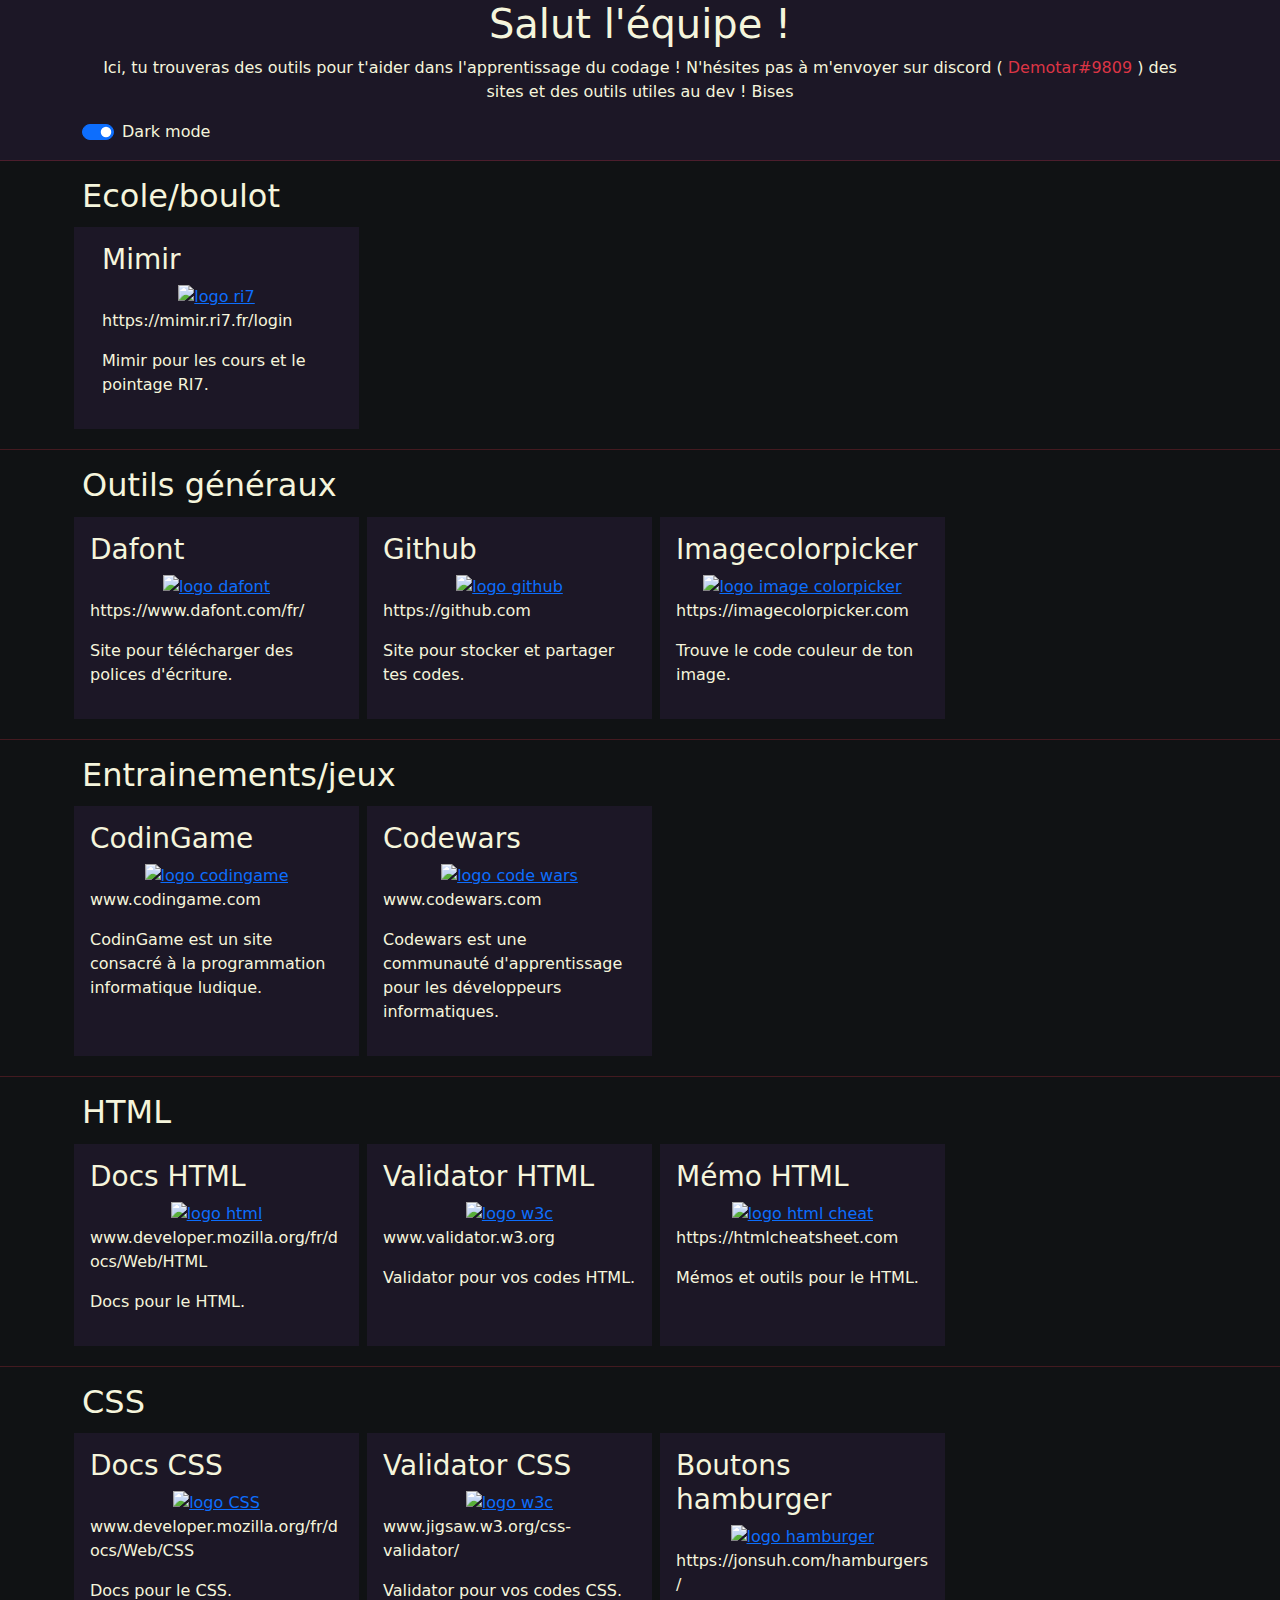
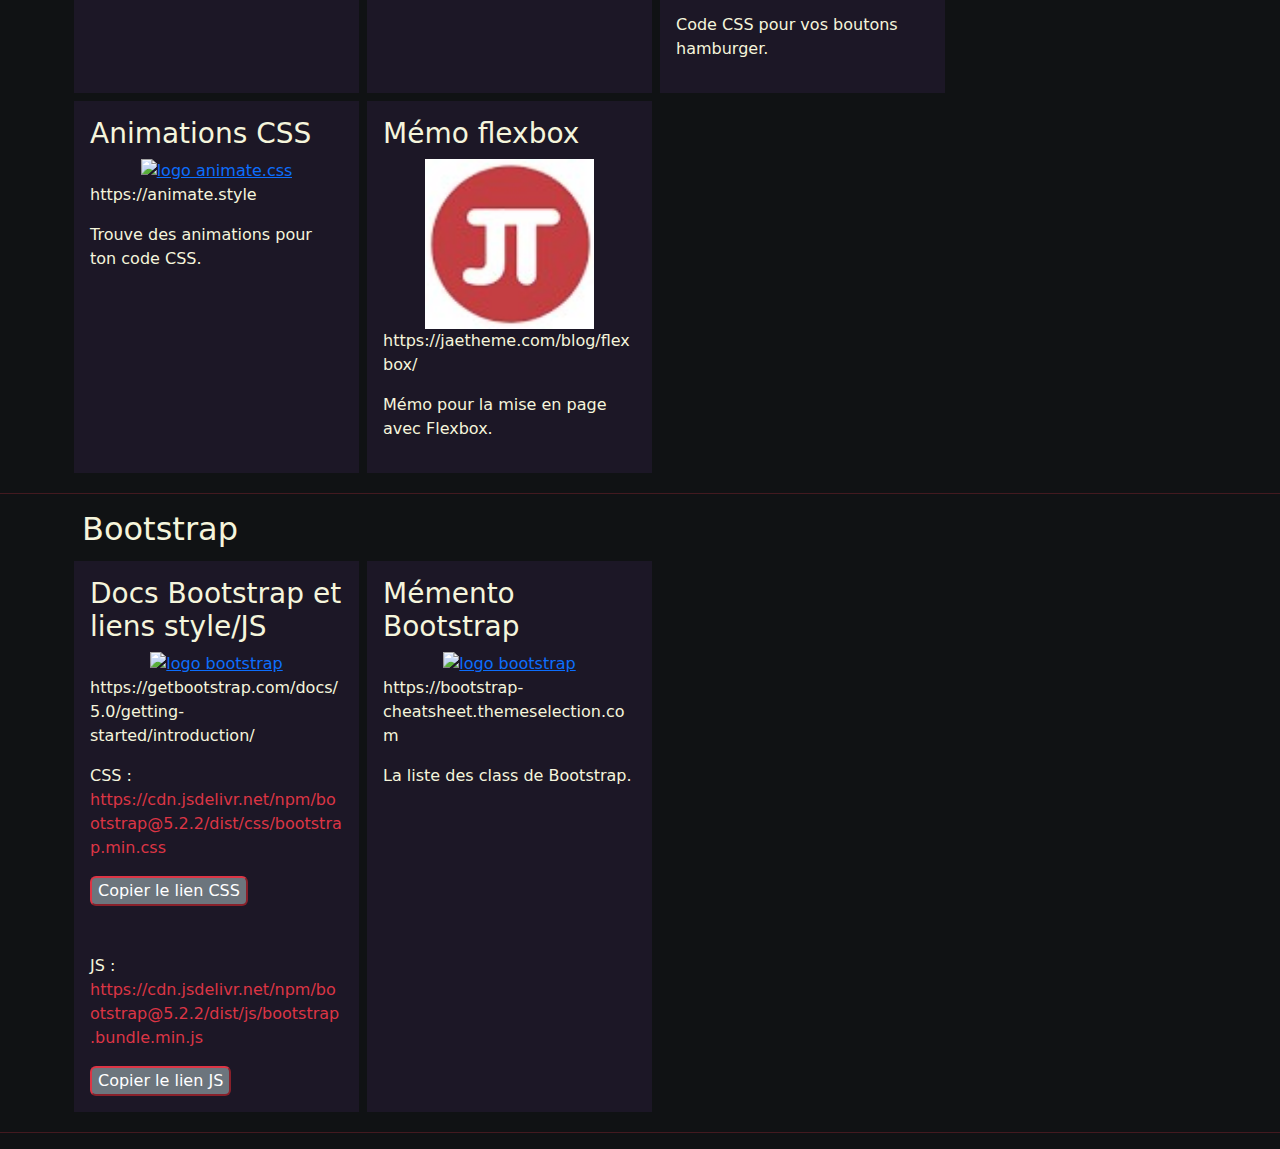
==== index.html @ 4d4473d6 "Update index.html" ====
<!DOCTYPE html>
<html lang="fr">

<head>
    <meta charset="UTF-8">
    <meta http-equiv="X-UA-Compatible" content="IE=edge">
    <meta name="viewport" content="width=device-width, initial-scale=1.0">
    <title>Outils de dev</title>
    <link rel="stylesheet" href="css/style.css">
    <link rel="stylesheet" href="https://cdn.jsdelivr.net/npm/bootstrap@5.2.2/dist/css/bootstrap.min.css
    ">
</head>



<body class="color-1 bg-color-2">

    <header class="bg-color-1 light">
        <div class="container">
            <div class="row text-center">
                <h1>Salut l'équipe !</h1>
            </div>
            <div class="row text-center">
                <p>Ici, tu trouveras des outils pour t'aider dans l'apprentissage du codage ! N'hésites pas à m'envoyer sur
                    discord (<span class="text-danger"> Demotar#9809 </span>) des sites et des outils utiles au dev ! Bises</p>
            </div>
            <div class="form-check form-switch"> 
                <input class="form-check-input" type="checkbox" role="switch" id="flexSwitchCheckDefault" onclick="myFunction()" checked>
                <label class="form-check-label" for="flexSwitchCheckDefault">Dark mode</label>
            </div>
       </div>
        <hr class="border-danger">
    </header>
    <main>


        <section class="container">
            <h2>Ecole/boulot</h2>
            <div class="d-flex row">
                <article class="particle row border-danger col-lg-3 col-md-4 col-sm-6 bg-color-1 m-1 p-3 light">
                    <h3>Mimir</h3>
                    <div class="text-center"><a href="https://mimir.ri7.fr/login" target="_blank"><img
                                class="border-dark col-8" src="image/ri7.png" alt="logo ri7"></a></div>
                    <p class="text-break">https://mimir.ri7.fr/login</p>
                    <p class="text-break">Mimir pour les cours et le pointage RI7.</p>
                </article>
            </div>
        </section>
        <hr class="border-danger">


        <section class="container">
            <h2>Outils généraux</h2>
            <div class="d-flex row ">
                <article class="particle border-danger col-lg-3 col-md-4 col-sm-6 bg-color-1 m-1 p-3 light">
                    <h3>Dafont</h3>
                    <div class="text-center"><a href="https://www.dafont.com/fr/" target="_blank"><img
                                class="border-dark col-8" src="image/dafont.jpg" alt="logo dafont"></a></div>
                    <p class="text-break">https://www.dafont.com/fr/</p>
                    <p class="text-break">Site pour télécharger des polices d'écriture.</p>
                </article>
                <article class="particle border-danger col-lg-3 col-md-4 col-sm-6 bg-color-1 m-1 p-3 light">
                    <h3>Github</h3>
                    <div class="text-center"><a href="https://github.com" target="_blank"><img
                                class="border-dark col-8" src="image/github.png" alt="logo github"></a></div>
                    <p class="text-break">https://github.com</p>
                    <p class="text-break">Site pour stocker et partager tes codes.</p>
                </article>
                <article class="particle border-danger col-lg-3 col-md-4 col-sm-6 bg-color-1 m-1 p-3 light">
                    <h3>Imagecolorpicker</h3>
                    <div class="text-center"><a href="https://imagecolorpicker.com" target="_blank"><img
                                class="border-dark col-8" src="image/color.png" alt="logo image colorpicker"></a></div>
                    <p class="text-break">https://imagecolorpicker.com</p>
                    <p class="text-break">Trouve le code couleur de ton image.</p>
                </article>
            </div>
        </section>
        <hr class="border-danger">


        <section class="container">
            <h2>Entrainements/jeux</h2>
            <div class="d-flex row">
                <article class="particle border-danger col-lg-3 col-md-4 col-sm-6 bg-color-1 m-1 p-3 light">
                    <h3>CodinGame</h3>
                    <div class="text-center"><a href="https://www.codingame.com" target="_blank"><img
                                class="border-dark col-8" src="image/Codingame_Blob_500_500.png" alt="logo codingame"></a></div>
                    <p class="text-break">www.codingame.com</p>
                    <p class="text-break">CodinGame est un site consacré à la programmation informatique ludique.</p>
                </article>
                <article class="particle border-danger col-lg-3 col-md-4 col-sm-6 bg-color-1 m-1 p-3 light">
                    <h3>Codewars</h3>
                    <div class="text-center"><a href="https://www.codewars.com" target="_blank"><img class="border-dark col-8"
                                src="image/codewars.png" alt="logo code wars"></a></div>
                    <p class="text-break">www.codewars.com</p>
                    <p class="text-break">Codewars est une communauté d'apprentissage pour les développeurs
                        informatiques.</p>
                </article>
            </div>
        </section>
        <hr class="border-danger">


        <section class="container">
            <h2>HTML</h2>
            <div class="d-flex row">
                <article class="particle border-danger col-lg-3 col-md-4 col-sm-6 bg-color-1 m-1 p-3 light">
                    <h3>Docs HTML</h3>
                    <div class="text-center"><a href="https://developer.mozilla.org/fr/docs/Web/HTML"
                            target="_blank"><img class="border-dark col-8" src="image/html.png"
                                alt="logo html"></a></div>
                    <p class="text-break">www.developer.mozilla.org/fr/docs/Web/HTML</p>
                    <p class="text-break">Docs pour le HTML.</p>
                </article>
                <article class="particle border-danger col-lg-3 col-md-4 col-sm-6 bg-color-1 m-1 p-3 light">
                    <h3>Validator HTML</h3>
                    <div class="text-center"><a href="https://validator.w3.org" target="_blank"><img class="border-dark col-8"
                                src="image/w3c.png" alt="logo w3c"></a></div>
                    <p class="text-break">www.validator.w3.org</p>
                    <p class="text-break">Validator pour vos codes HTML.</p>
                </article>
                <article class="particle border-danger col-lg-3 col-md-4 col-sm-6 bg-color-1 m-1 p-3 light">
                    <h3>Mémo HTML</h3>
                    <div class="text-center"><a href="https://htmlcheatsheet.com" target="_blank"><img
                                class="border-dark col-8" src="image/cheathtml.png" alt="logo html cheat"></a></div>
                    <p class="text-break">https://htmlcheatsheet.com</p>
                    <p class="text-break">Mémos et outils pour le HTML.</p>
                </article>
            </div>
        </section>
        <hr class="border-danger">



        <section class="container">
            <h2>CSS</h2>
            <div class="d-flex row">
                <article class="particle border-danger col-lg-3 col-md-4 col-sm-6 bg-color-1 m-1 p-3 light">
                    <h3>Docs CSS</h3>
                    <div class="text-center"><a href="https://developer.mozilla.org/fr/docs/Web/CSS"
                            target="_blank"><img class="border-dark col-8" src="image/css.png"
                                alt="logo CSS"></a></div>
                    <p class="text-break">www.developer.mozilla.org/fr/docs/Web/CSS</p>
                    <p class="text-break">Docs pour le CSS.</p>
                </article>
                <article class="particle border-danger col-lg-3 col-md-4 col-sm-6 bg-color-1 m-1 p-3 light">
                    <h3>Validator CSS</h3>
                    <div class="text-center"><a href="https://jigsaw.w3.org/css-validator/" target="_blank"><img
                                class="border-dark col-8" src="image/w3c.png" alt="logo w3c"></a></div>
                    <p class="text-break">www.jigsaw.w3.org/css-validator/</p>
                    <p class="text-break">Validator pour vos codes CSS.</p>
                </article>
                <article class="particle border-danger col-lg-3 col-md-4 col-sm-6 bg-color-1 m-1 p-3 light">
                    <h3>Boutons hamburger</h3>
                    <div class="text-center"><a href="https://jonsuh.com/hamburgers/" target="_blank"><img
                                class="border-dark col-8" src="image/hamburger.png" alt="logo hamburger"></a></div>
                    <p class="text-break">https://jonsuh.com/hamburgers/</p>
                    <p class="text-break">Code CSS pour vos boutons hamburger.</p>
                </article>
                <article class="particle border-danger col-lg-3 col-md-4 col-sm-6 bg-color-1 m-1 p-3 light">
                    <h3>Animations CSS</h3>
                    <div class="text-center"><a href="https://animate.style" target="_blank"><img
                                class="border-dark col-8" src="image/animate.jpg" alt="logo animate.css"></a></div>
                    <p class="text-break">https://animate.style</p>
                    <p class="text-break">Trouve des animations pour ton code CSS.</p>
                </article>
                <article class="particle border-danger col-lg-3 col-md-4 col-sm-6 bg-color-1 m-1 p-3 light">
                    <h3>Mémo flexbox</h3>
                    <div class="text-center"><a href="https://jaetheme.com/blog/flexbox/" target="_blank"><img
                                class="border-dark col-8" src="image/jaetheme.jpg" alt="logo jaé-thème.css"></a></div>
                    <p class="text-break">https://jaetheme.com/blog/flexbox/</p>
                    <p class="text-break">Mémo pour la mise en page avec Flexbox.</p>
                </article>
            </div>
        </section>
        <hr class="border-danger">


        <section class="container">
            <h2>Bootstrap</h2>
            <div class="d-flex row">
                <article class="particle border-danger col-lg-3 col-md-4 col-sm-6 bg-color-1 m-1 p-3 light">
                    <h3>Docs Bootstrap et liens style/JS</h3>
                    <div class="text-center"><a href="https://getbootstrap.com/docs/5.0/getting-started/introduction/"
                            target="_blank"><img class="border-dark col-8" src="image/bootstrap.png"
                                alt="logo bootstrap"></a></div>
                    <p class="text-break">https://getbootstrap.com/docs/5.0/getting-started/introduction/</p>

                    <div>
                        <p class="text-break">CSS :
                            <span class="text-danger">https://cdn.jsdelivr.net/npm/bootstrap@5.2.2/dist/css/bootstrap.min.css</span>
                        </p>
                        <button class="border-danger rounded bg-secondary text-white" onclick="copyCSS()">Copier le lien CSS</button>
                        <p class="text-break mt-5">JS :
                            <span class="text-danger">https://cdn.jsdelivr.net/npm/bootstrap@5.2.2/dist/js/bootstrap.bundle.min.js</span>
                        </p>
                        <button class="border-danger rounded bg-secondary text-white" onclick="copyJS()">Copier le lien JS</button>
                    </div>
                </article>
                <article class="particle border-danger col-lg-3 col-md-4 col-sm-6 bg-color-1 m-1 p-3 light">
                    <h3>Mémento Bootstrap</h3>
                    <div class="text-center"><a href="https://bootstrap-cheatsheet.themeselection.com" target="_blank"><img
                                class="border-dark col-8" src="image/bootstrap.png" alt="logo bootstrap"></a></div>
                    <p class="text-break">https://bootstrap-cheatsheet.themeselection.com</p>
                    <p class="text-break">La liste des class de Bootstrap.</p>
                </article>
            </div>
        </section>
        <hr class="border-danger">


        <!-- <section class="container">
            <h2>Javascript</h2>
        </section>
        <hr class="border-danger">


        <section class="container">
            <h2>PHP</h2>
        </section>
        <hr class="border-danger"> -->




    </main>
    <script>
        function copyCSS() {
            navigator.clipboard.writeText
                ("https://cdn.jsdelivr.net/npm/bootstrap@5.2.2/dist/css/bootstrap.min.css");
            alert("https://cdn.jsdelivr.net/npm/bootstrap@5.2.2/dist/css/bootstrap.min.css copié !");
        }

        function copyJS() {
            navigator.clipboard.writeText
                ("https://cdn.jsdelivr.net/npm/bootstrap@5.2.2/dist/js/bootstrap.bundle.min.js");
                alert("https://cdn.jsdelivr.net/npm/bootstrap@5.2.2/dist/js/bootstrap.bundle.min.js copié !");

        }
        
        function myFunction() {
            var element = document.body;
            element.classList.toggle("light-1");
            element.classList.toggle("light-color-1");
            for (let i = 0; i < 17;) {
                var element = document.getElementsByClassName('light')[i];
                element.classList.toggle("light-2");
                i++;
            }
        }
    </script>

    <script src="https://cdn.jsdelivr.net/npm/bootstrap@5.2.2/dist/js/bootstrap.bundle.min.js"></script>

</body>

</html>
---- css/style.css ----
.bg-color-1{
    background-color: #1c1726 !important;
}

.bg-color-2{
    background-color: #101214 !important;
}

.color-1{
    color: beige;
}

.particle:hover, button:hover{
    box-shadow: 0px 0px 3px 1px red;
}
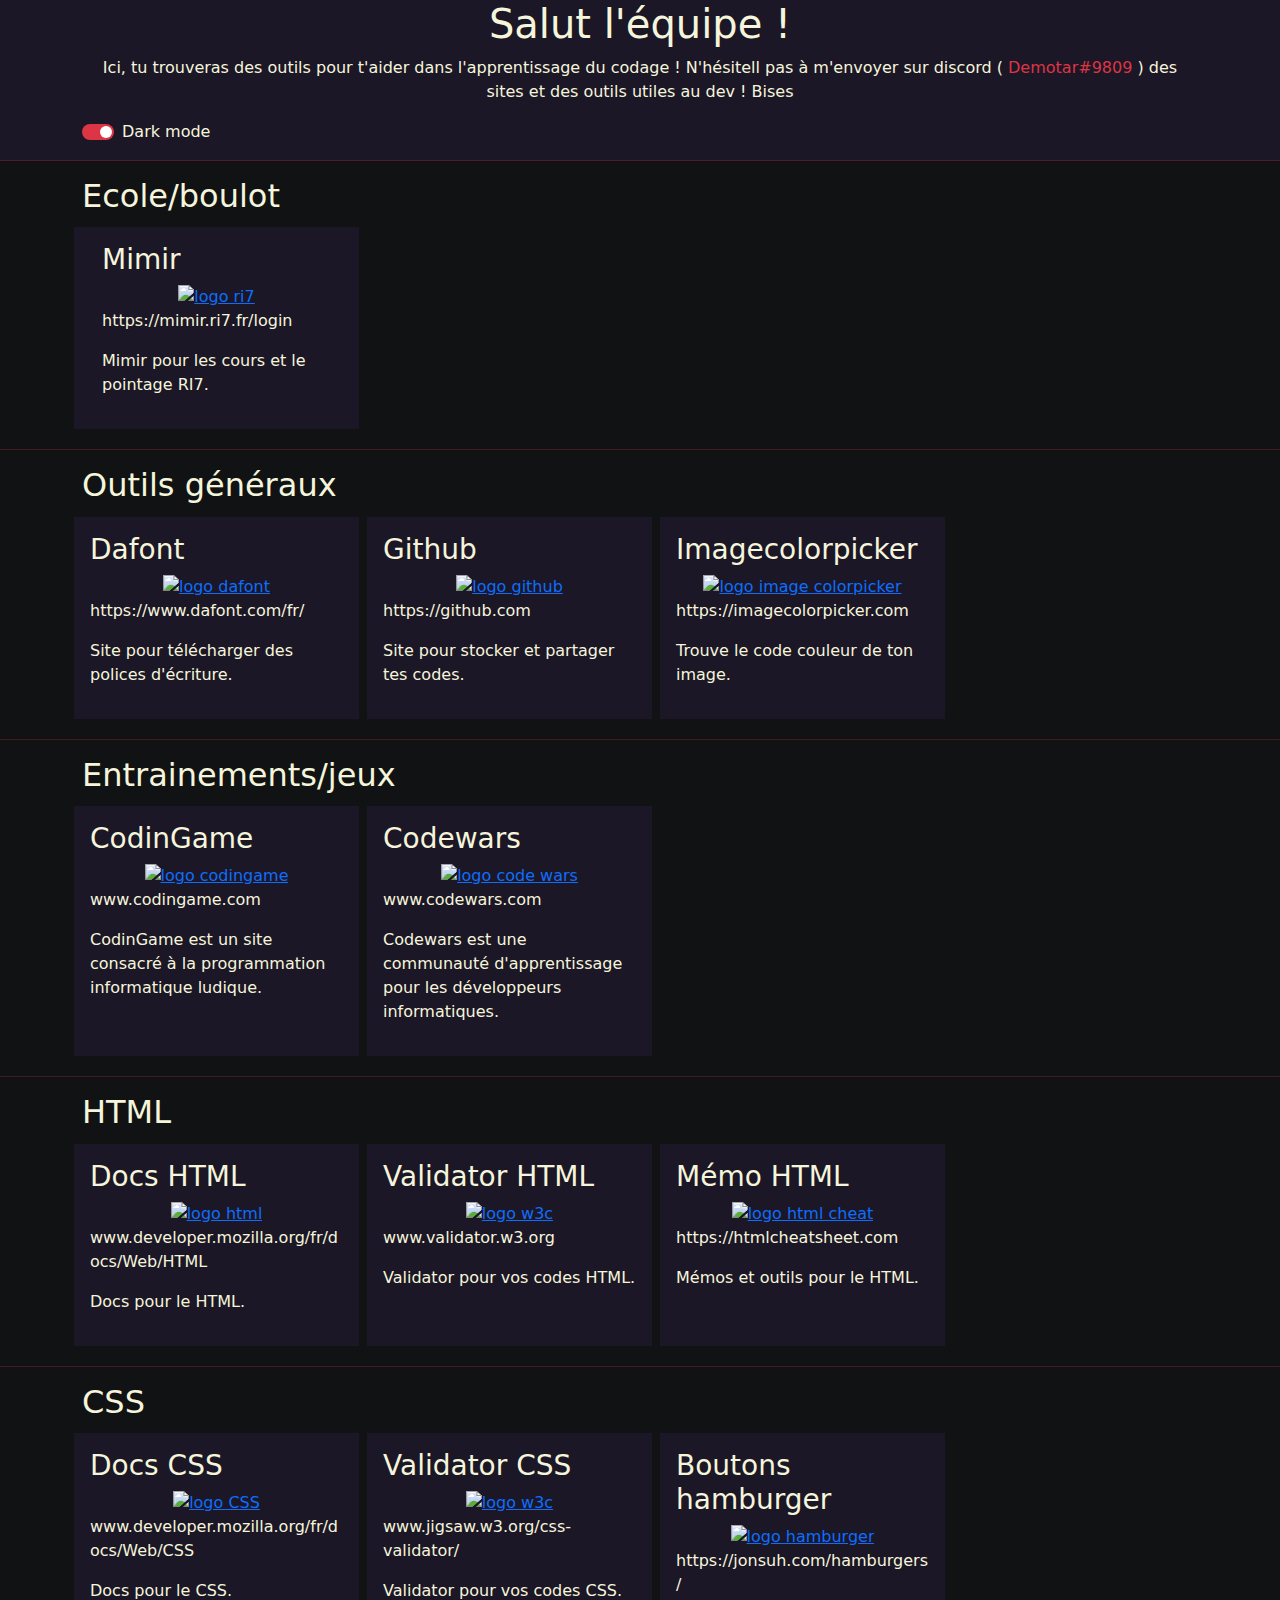
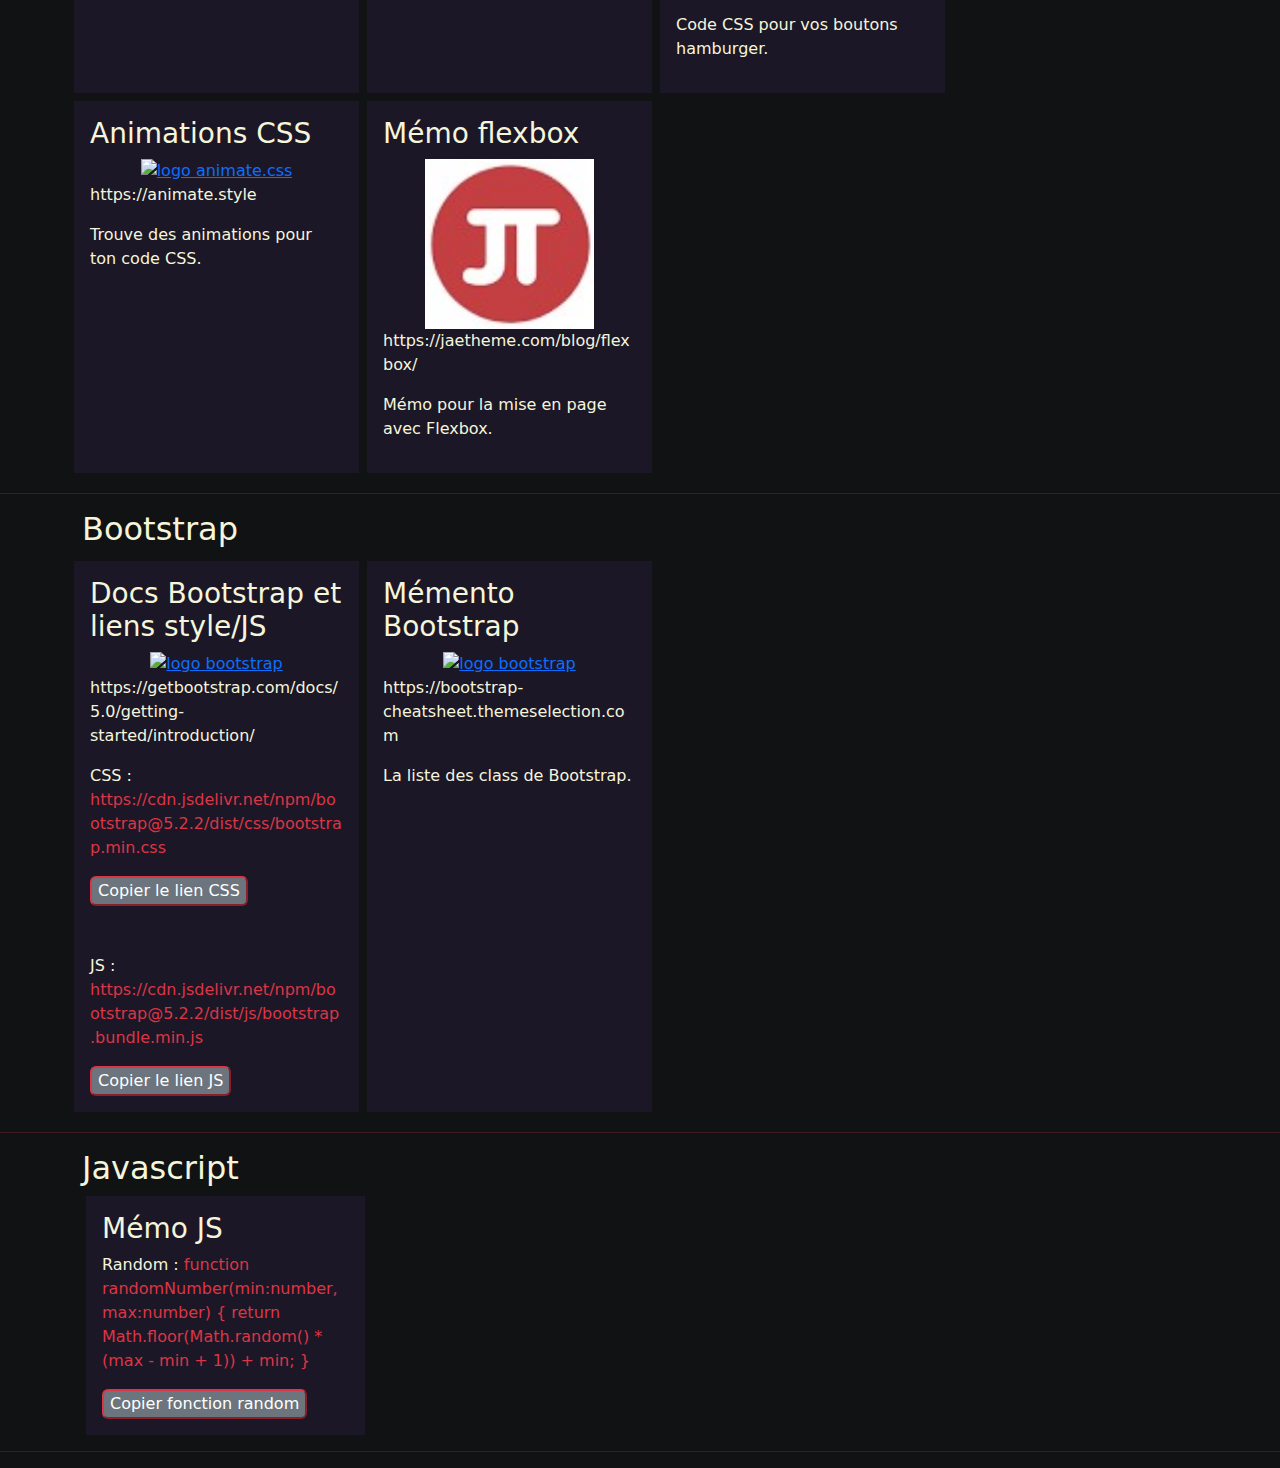
==== commit d54a0980: "Update index.html" ====
--- a/index.html
+++ b/index.html
@@ -21,7 +21,7 @@
                 <h1>Salut l'équipe !</h1>
             </div>
             <div class="row text-center">
-                <p>Ici, tu trouveras des outils pour t'aider dans l'apprentissage du codage ! N'hésites pas à m'envoyer sur
+                <p>Ici, tu trouveras des outils pour t'aider dans l'apprentissage du codage ! N'hésitell pas à m'envoyer sur
                     discord (<span class="text-danger"> Demotar#9809 </span>) des sites et des outils utiles au dev ! Bises</p>
             </div>
             <div class="form-check form-switch"> 
@@ -209,13 +209,23 @@
         <hr class="border-danger">
 
 
+        <section class="container">
+            <h2>Javascript</h2>
+            <article class="particle border-danger col-lg-3 col-md-4 col-sm-6 bg-color-1 m-1 p-3 light">
+                    <h3>Mémo JS</h3>
+                        <p class="text-break">Random :
+                            <span class="text-danger">function randomNumber(min:number, max:number) {
+    return Math.floor(Math.random() * (max - min + 1)) + min;
+}</span>
+                        </p>
+                        <button class="border-danger rounded bg-secondary text-white" onclick="random()">Copier fonction random</button>
+                    </div>
+                </article>
+        </section>
+        <hr class="border-danger">
+
+
         <!-- <section class="container">
-            <h2>Javascript</h2>
-        </section>
-        <hr class="border-danger">
-
-
-        <section class="container">
             <h2>PHP</h2>
         </section>
         <hr class="border-danger"> -->
@@ -237,12 +247,20 @@
                 alert("https://cdn.jsdelivr.net/npm/bootstrap@5.2.2/dist/js/bootstrap.bundle.min.js copié !");
 
         }
+                function random() {
+            navigator.clipboard.writeText
+                ("function randomNumber(min:number, max:number) {
+    return Math.floor(Math.random() * (max - min + 1)) + min;
+}");
+                alert("Fonction copiée !");
+
+        }
         
         function myFunction() {
             var element = document.body;
             element.classList.toggle("light-1");
             element.classList.toggle("light-color-1");
-            for (let i = 0; i < 17;) {
+            for (let i = 0; i < 18;) {
                 var element = document.getElementsByClassName('light')[i];
                 element.classList.toggle("light-2");
                 i++;
--- a/css/style.css
+++ b/css/style.css
@@ -12,6 +12,22 @@
     color: beige;
 }
 
+.light-1{
+    background-color: #eef3f7 !important;
+}
+
+.light-2{
+    background-color: #ddd9e8 !important;
+}
+
+.light-color-1{
+    color: rgb(0, 0, 0);
+}
+.form-switch .form-check-input:checked {
+    background-color: #dc3545;
+    border: #dc3545;
+}
+
 .particle:hover, button:hover{
-    box-shadow: 0px 0px 3px 1px red;
+    box-shadow: 0px 0px 3px 1px #dc3545;
 }
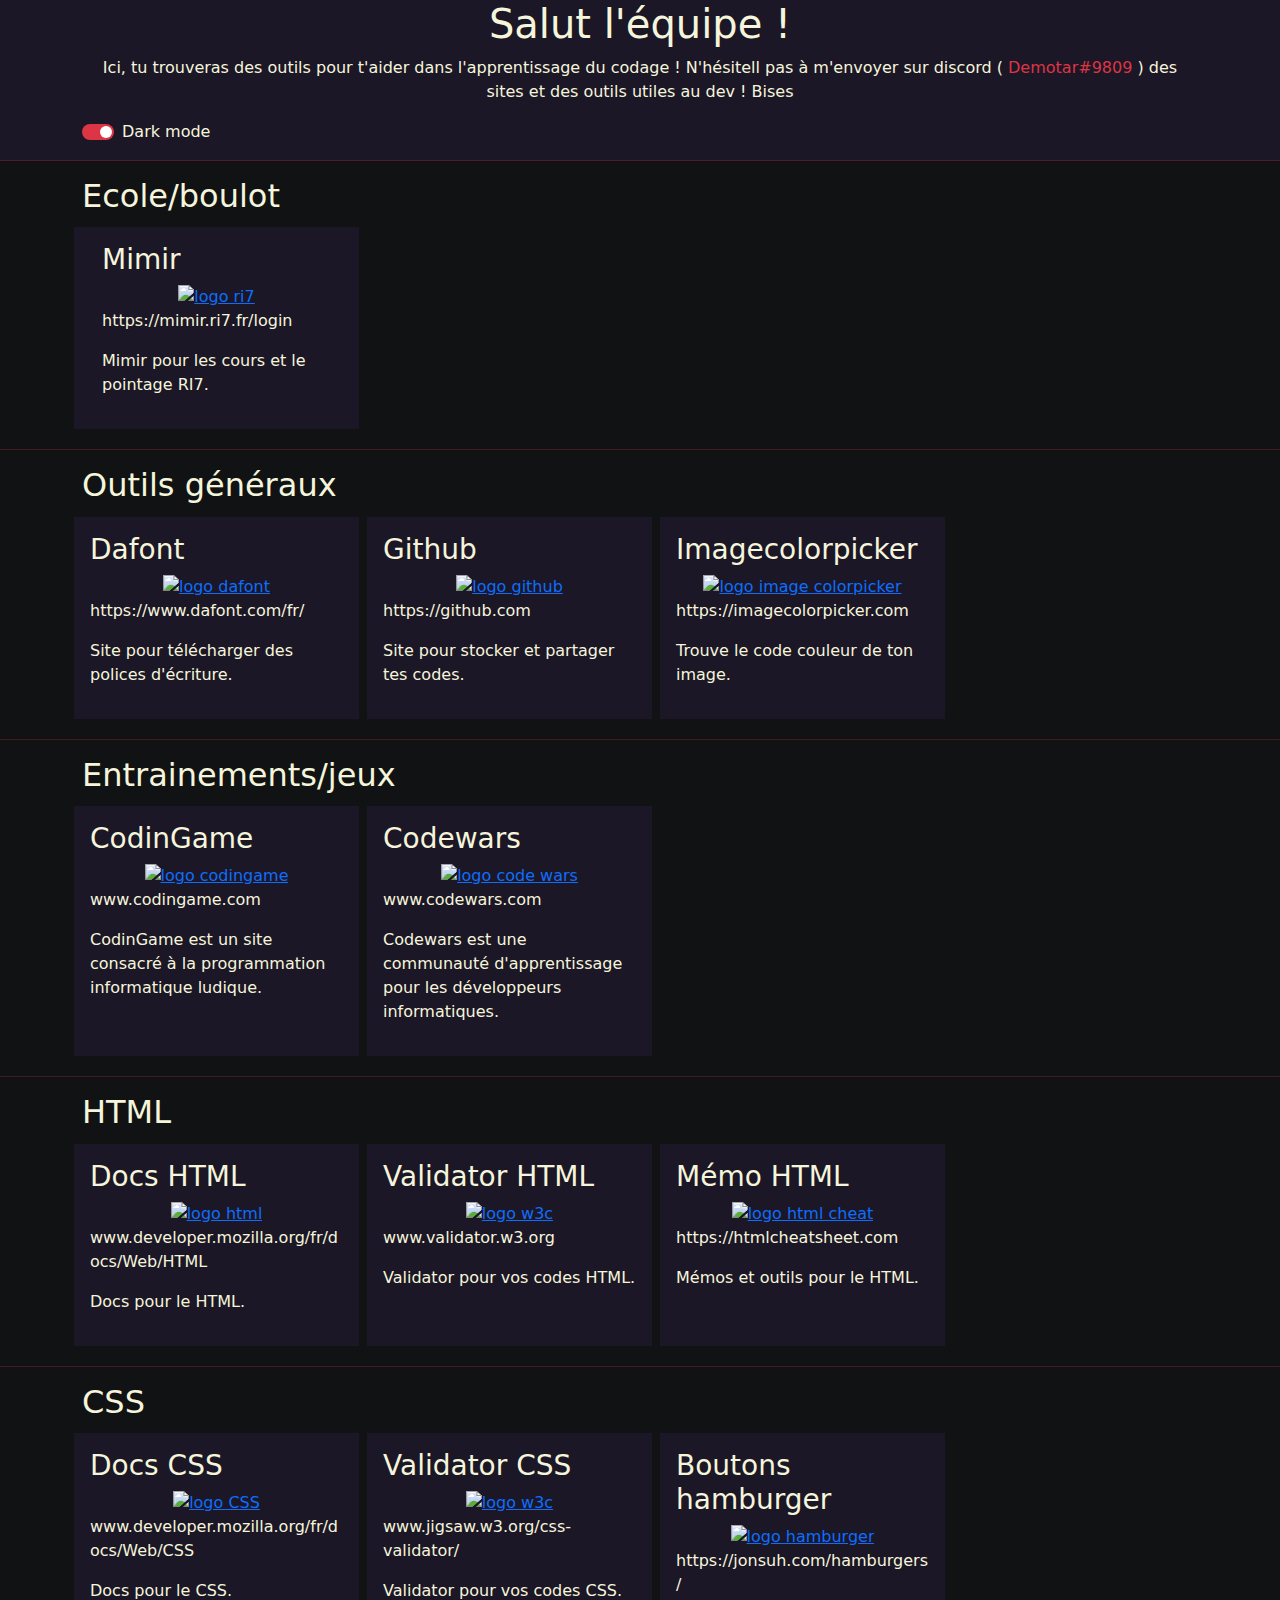
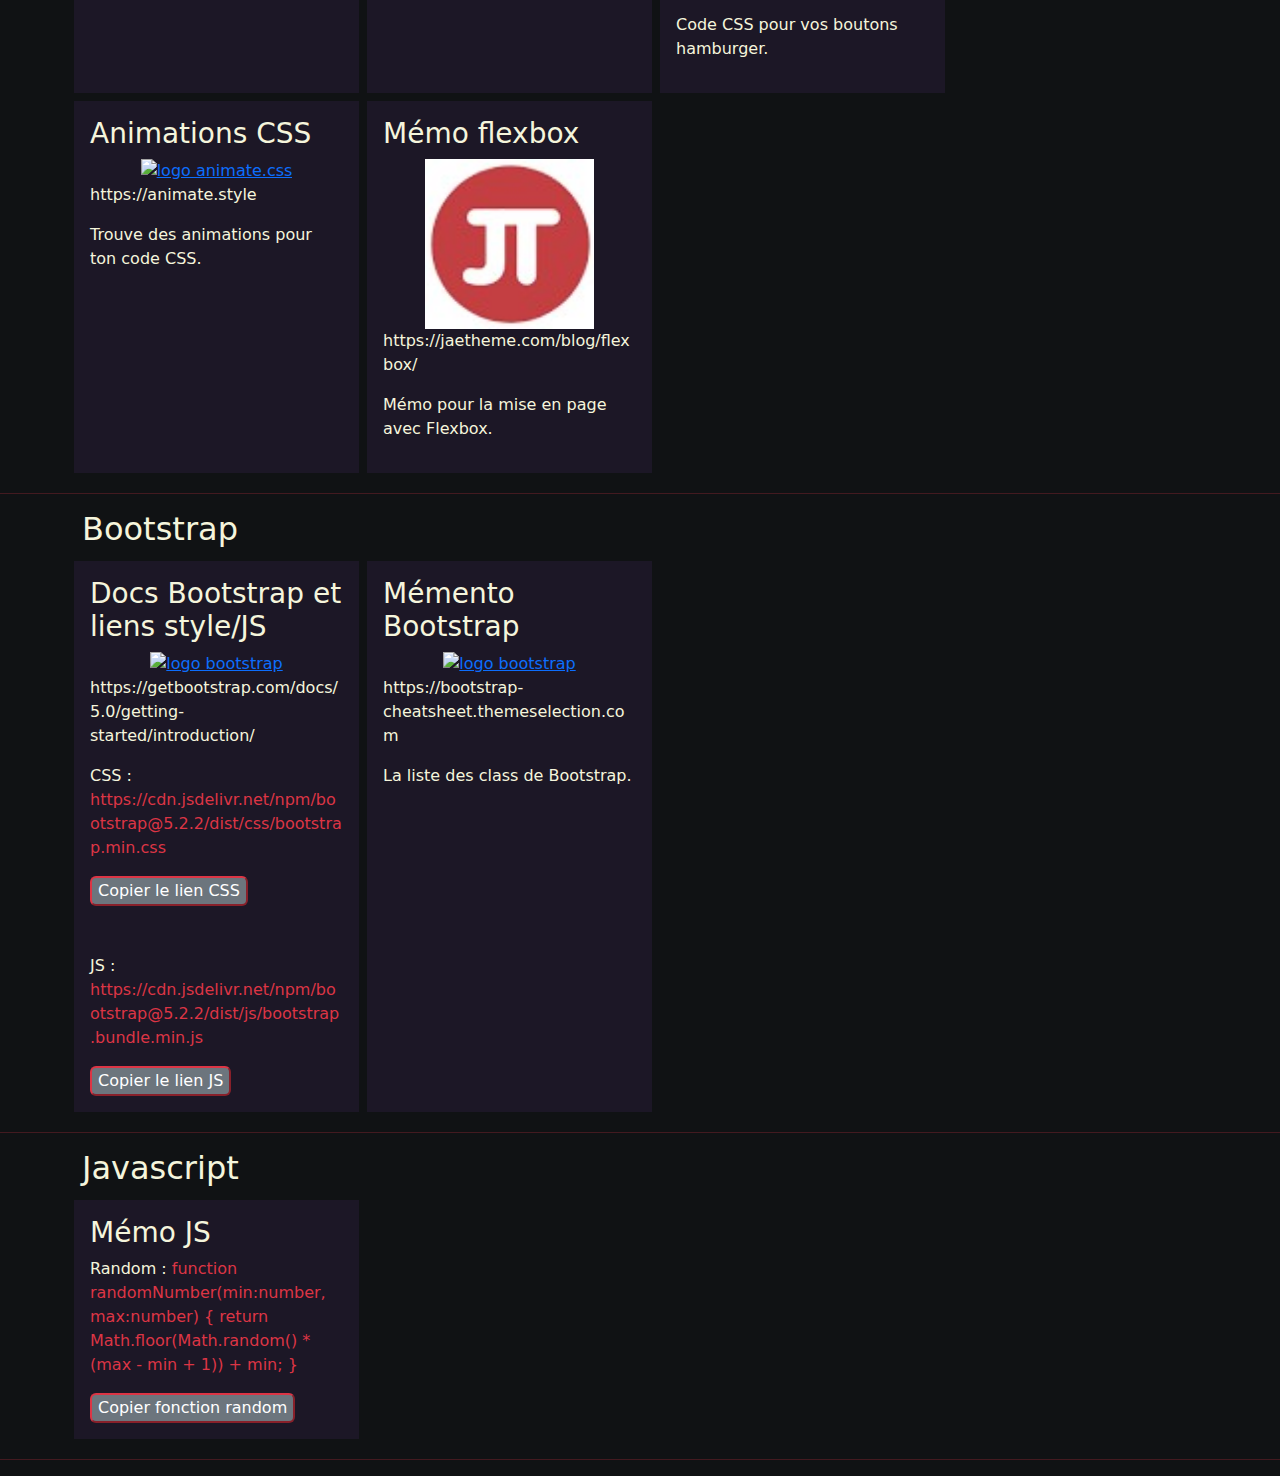
==== commit b81fb1fe: "Update index.html" ====
--- a/index.html
+++ b/index.html
@@ -211,6 +211,7 @@
 
         <section class="container">
             <h2>Javascript</h2>
+            <div class="d-flex row">
             <article class="particle border-danger col-lg-3 col-md-4 col-sm-6 bg-color-1 m-1 p-3 light">
                     <h3>Mémo JS</h3>
                         <p class="text-break">Random :
@@ -221,6 +222,7 @@
                         <button class="border-danger rounded bg-secondary text-white" onclick="random()">Copier fonction random</button>
                     </div>
                 </article>
+            </div>
         </section>
         <hr class="border-danger">
 
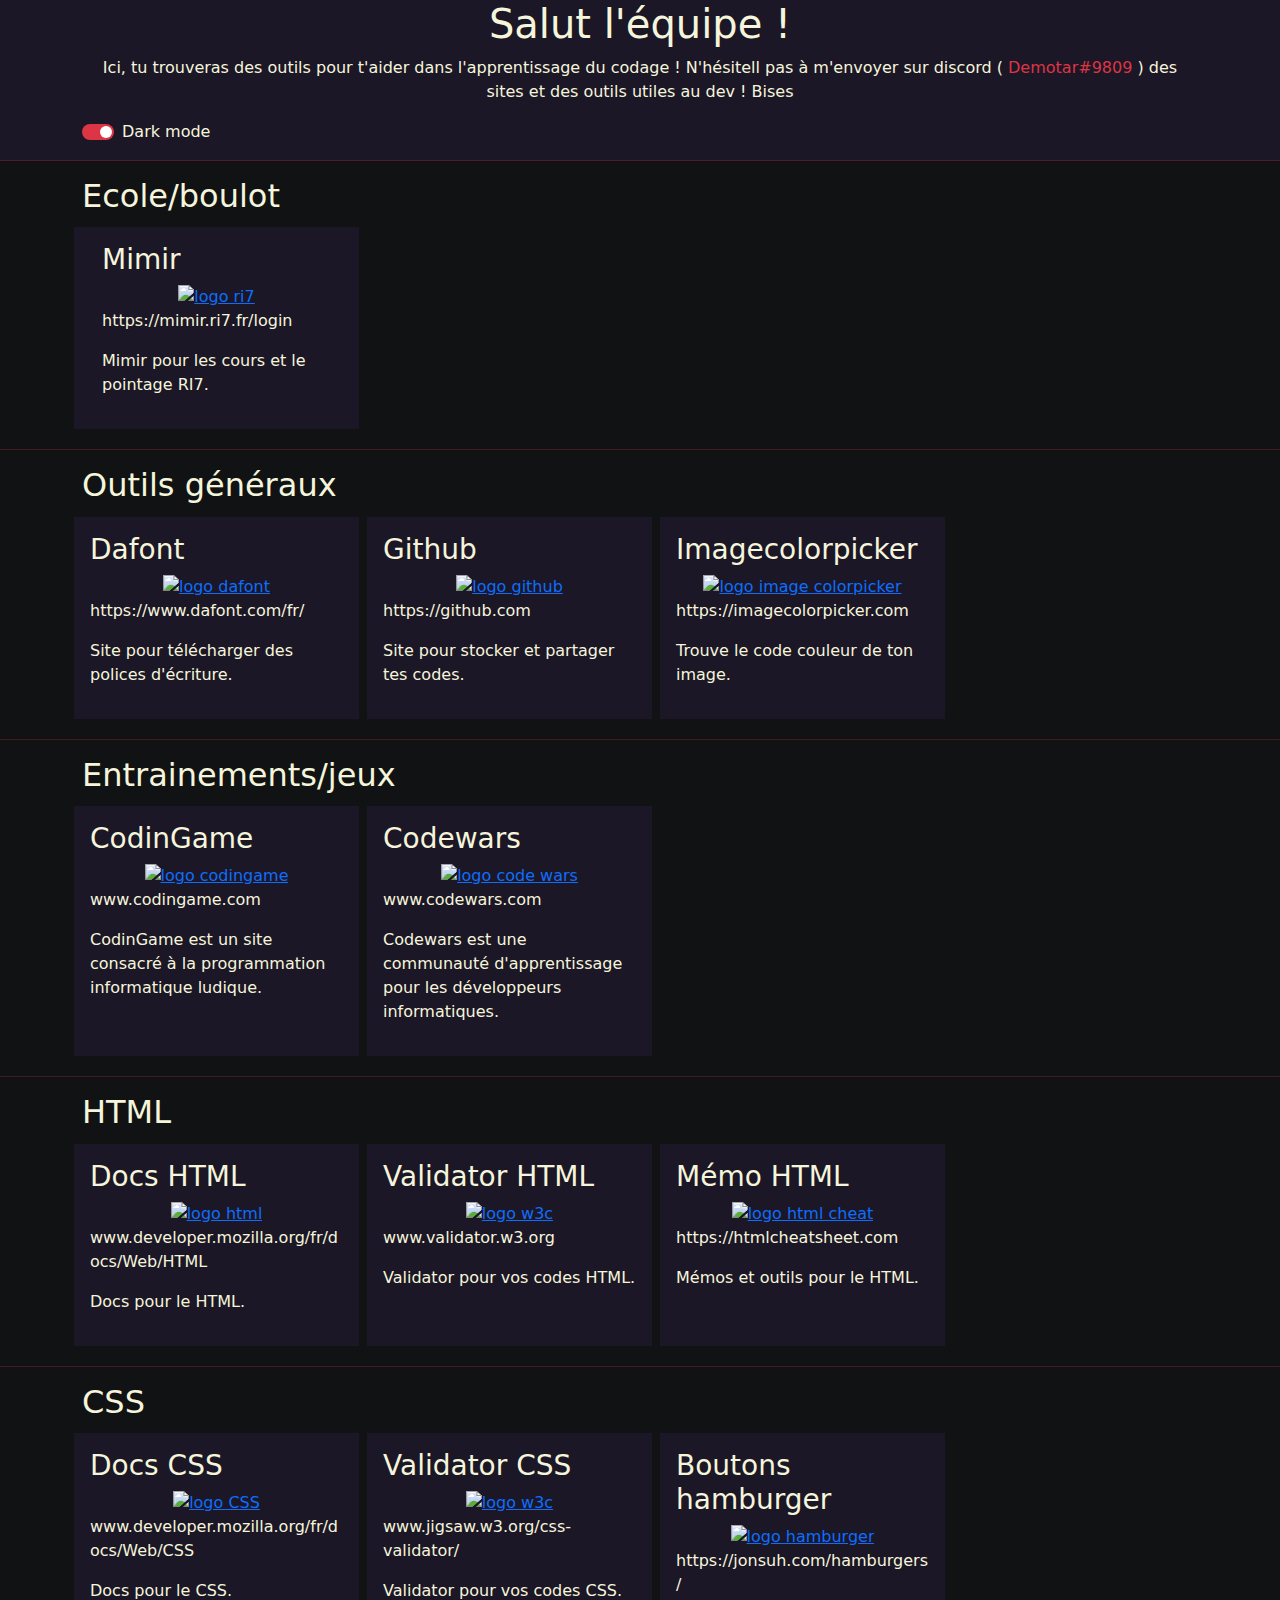
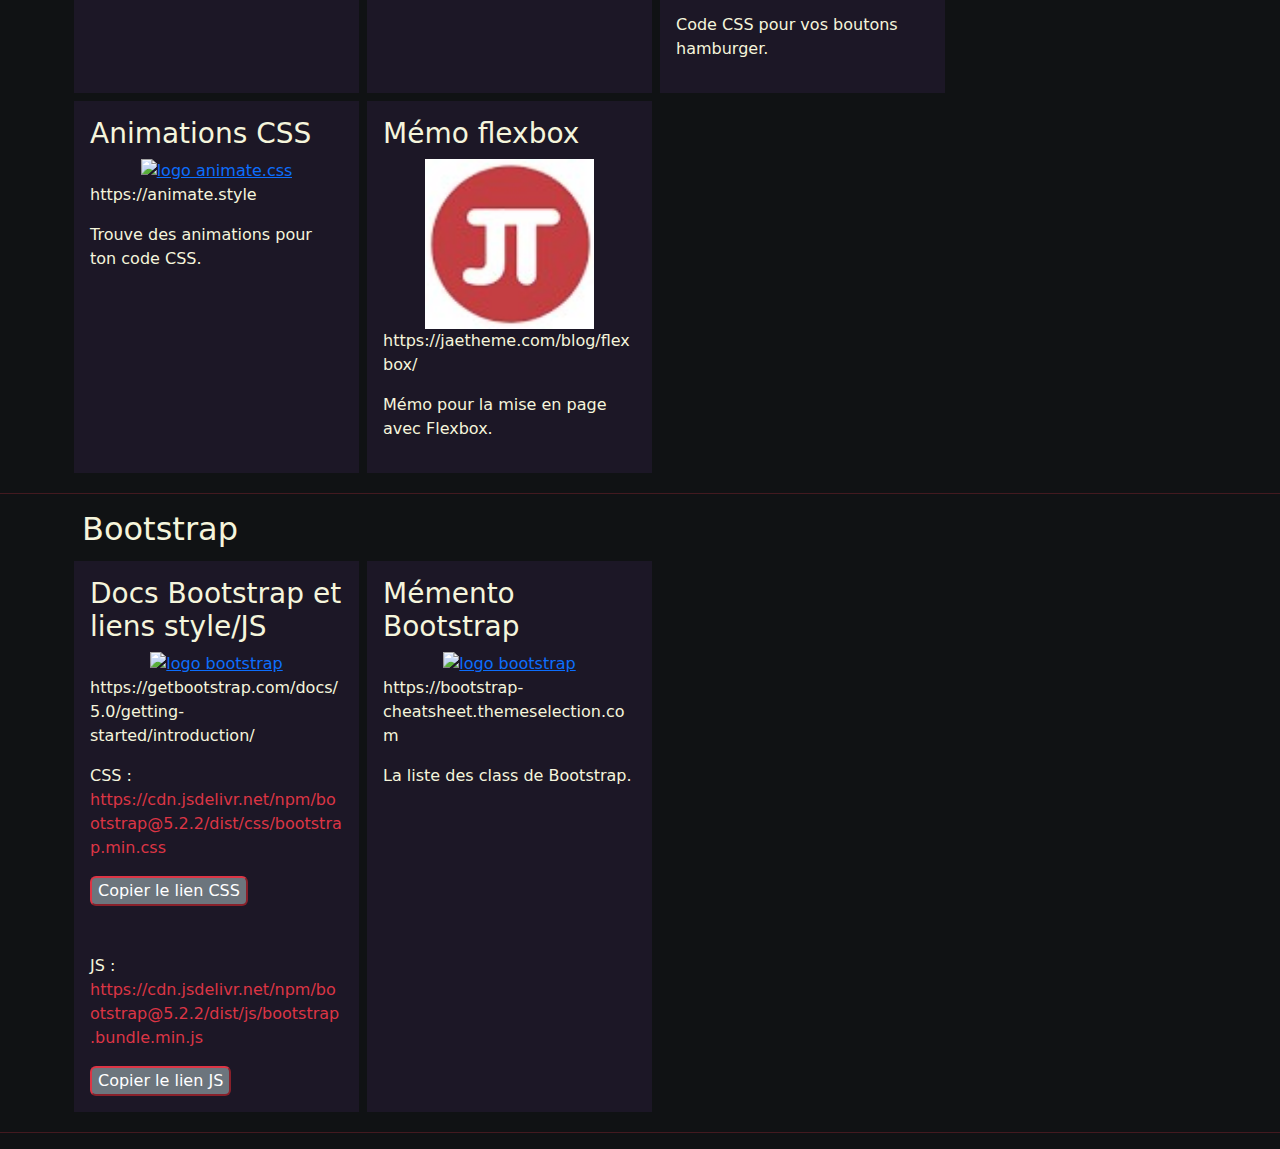
==== commit a0df192d: "Update index.html" ====
--- a/index.html
+++ b/index.html
@@ -209,7 +209,7 @@
         <hr class="border-danger">
 
 
-        <section class="container">
+        <!--<section class="container">
             <h2>Javascript</h2>
             <div class="d-flex row">
             <article class="particle border-danger col-lg-3 col-md-4 col-sm-6 bg-color-1 m-1 p-3 light">
@@ -224,7 +224,7 @@
                 </article>
             </div>
         </section>
-        <hr class="border-danger">
+        <hr class="border-danger">-->
 
 
         <!-- <section class="container">
@@ -249,20 +249,20 @@
                 alert("https://cdn.jsdelivr.net/npm/bootstrap@5.2.2/dist/js/bootstrap.bundle.min.js copié !");
 
         }
-                function random() {
+               <!-- function random() {
             navigator.clipboard.writeText
                 ("function randomNumber(min:number, max:number) {
     return Math.floor(Math.random() * (max - min + 1)) + min;
 }");
                 alert("Fonction copiée !");
 
-        }
+        }-->
         
         function myFunction() {
             var element = document.body;
             element.classList.toggle("light-1");
             element.classList.toggle("light-color-1");
-            for (let i = 0; i < 18;) {
+            for (let i = 0; i < 17;) {
                 var element = document.getElementsByClassName('light')[i];
                 element.classList.toggle("light-2");
                 i++;
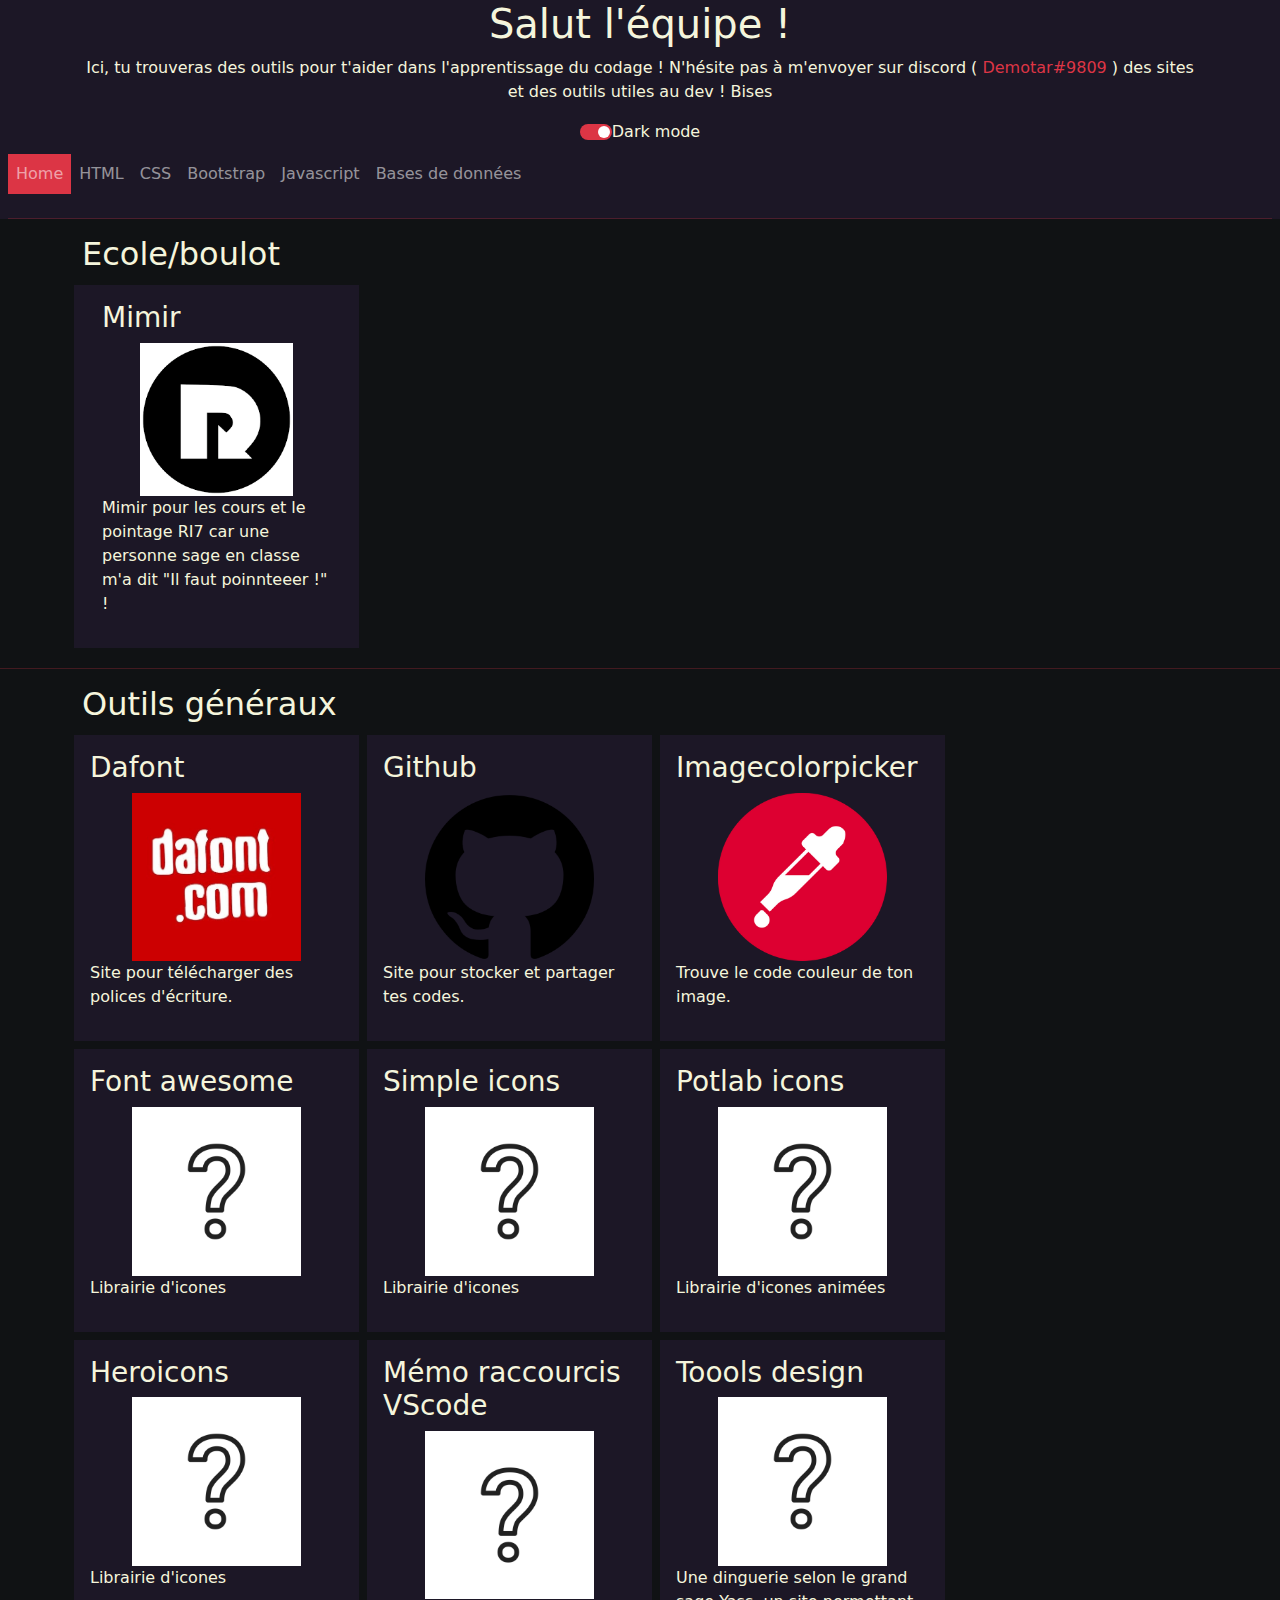
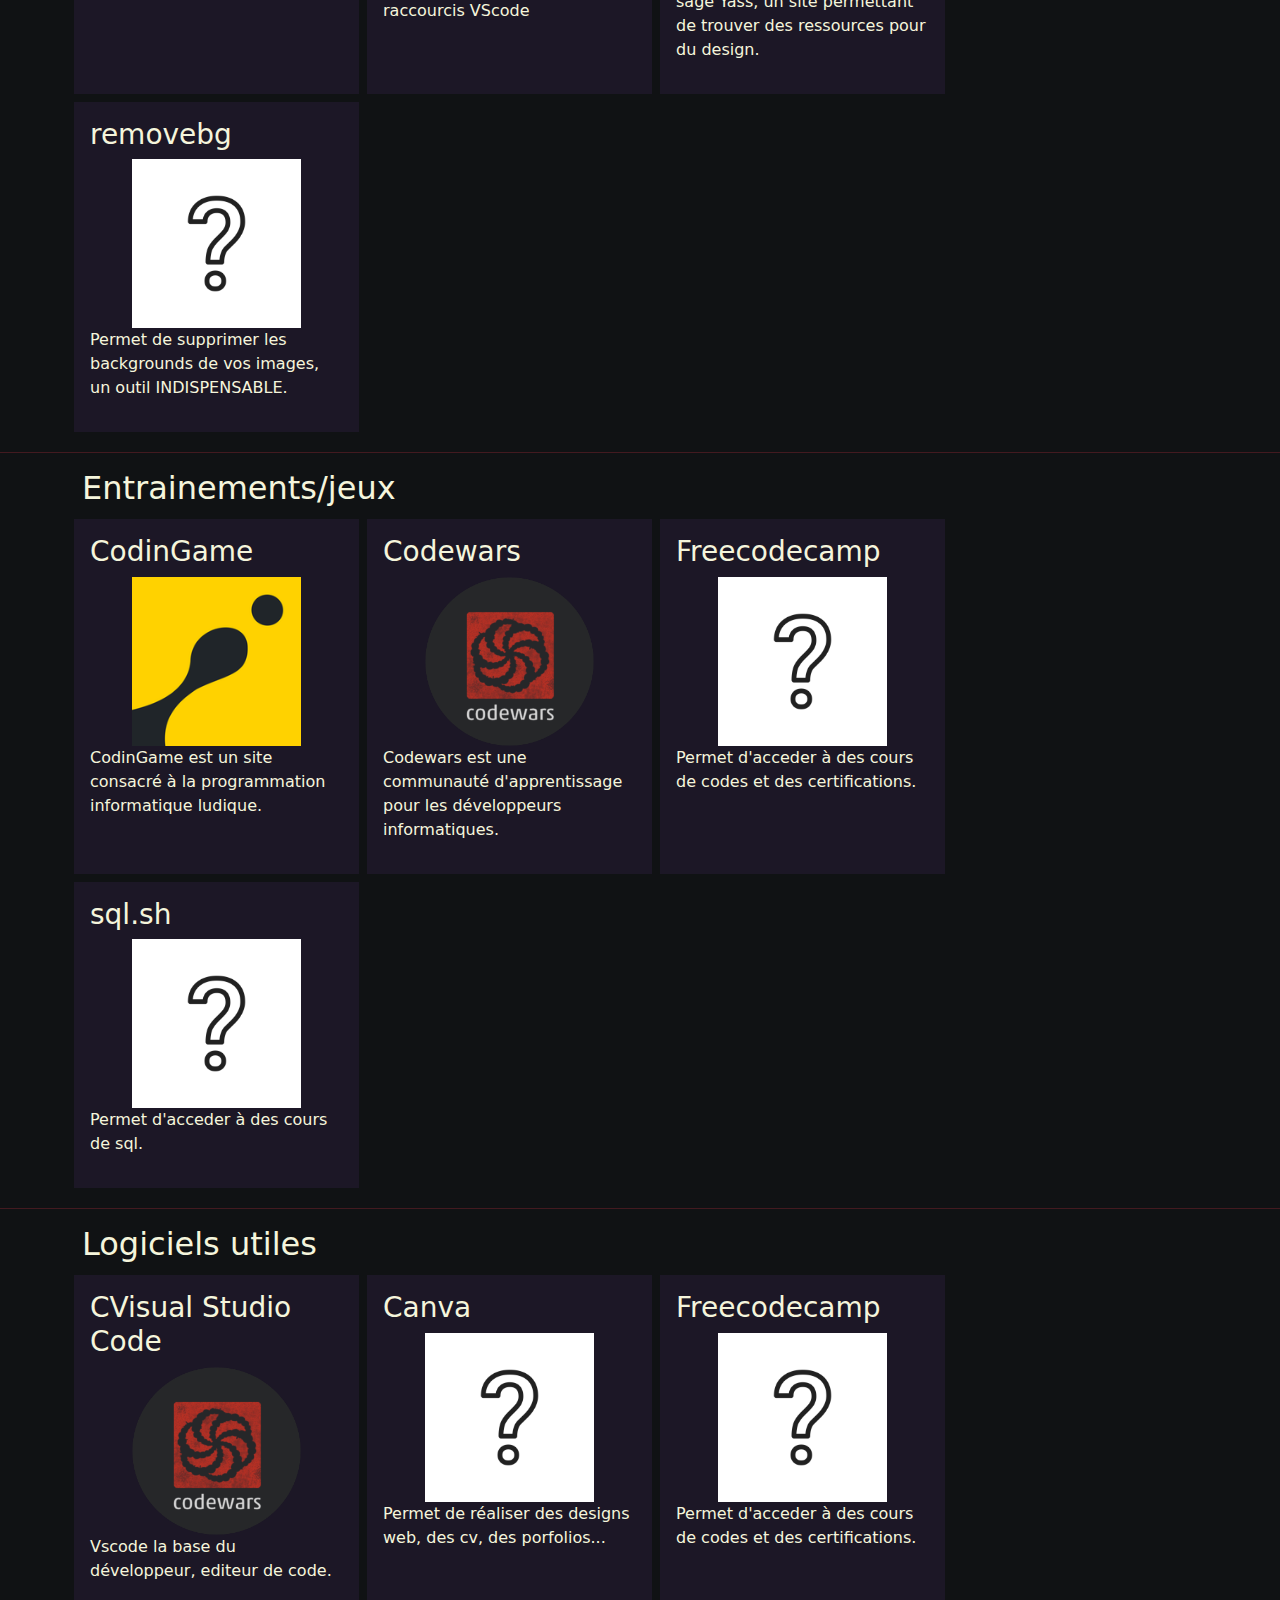
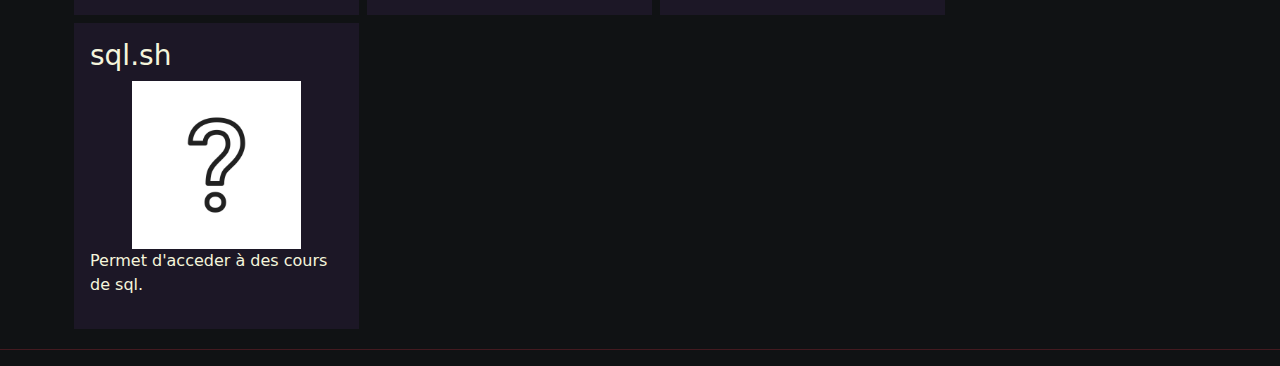
==== commit 91a8f749: "Add files via upload" ====
--- a/index.html
+++ b/index.html
@@ -6,7 +6,7 @@
     <meta http-equiv="X-UA-Compatible" content="IE=edge">
     <meta name="viewport" content="width=device-width, initial-scale=1.0">
     <title>Outils de dev</title>
-    <link rel="stylesheet" href="css/style.css">
+    <link rel="stylesheet" href="/assets/css/style.css">
     <link rel="stylesheet" href="https://cdn.jsdelivr.net/npm/bootstrap@5.2.2/dist/css/bootstrap.min.css
     ">
 </head>
@@ -15,20 +15,54 @@
 
 <body class="color-1 bg-color-2">
 
-    <header class="bg-color-1 light">
+    <header class="bg-color-1 light px-2">
         <div class="container">
             <div class="row text-center">
                 <h1>Salut l'équipe !</h1>
             </div>
             <div class="row text-center">
-                <p>Ici, tu trouveras des outils pour t'aider dans l'apprentissage du codage ! N'hésitell pas à m'envoyer sur
-                    discord (<span class="text-danger"> Demotar#9809 </span>) des sites et des outils utiles au dev ! Bises</p>
-            </div>
-            <div class="form-check form-switch"> 
-                <input class="form-check-input" type="checkbox" role="switch" id="flexSwitchCheckDefault" onclick="myFunction()" checked>
+                <p>Ici, tu trouveras des outils pour t'aider dans l'apprentissage du codage ! N'hésite pas à m'envoyer
+                    sur
+                    discord (<span class="text-danger"> Demotar#9809 </span>) des sites et des outils utiles au dev !
+                    Bises</p>
+            </div>
+            <div class="form-check form-switch d-flex justify-content-center">
+                <input class="form-check-input" type="checkbox" role="switch" id="flexSwitchCheckDefault"
+                    onclick="myFunction()" checked>
                 <label class="form-check-label" for="flexSwitchCheckDefault">Dark mode</label>
             </div>
-       </div>
+        </div>
+
+
+
+        <nav class="navbar navbar-expand-lg navbar-dark bg-color-1 color-1">
+            <button class="navbar-toggler" type="button" data-toggle="collapse" data-target="#navbarNav"
+                aria-controls="navbarNav" aria-expanded="false" aria-label="Toggle navigation">
+                <span class="navbar-toggler-icon"></span>
+            </button>
+            <div class="collapse navbar-collapse" id="navbarNav">
+                <ul class="navbar-nav">
+                    <li class="nav-item active">
+                        <a class="nav-link" href="#">Home</a>
+                    </li>
+                    <li class="nav-item">
+                        <a class="nav-link" href="/assets/pages/html.html">HTML</a>
+                    </li>
+                    <li class="nav-item">
+                        <a class="nav-link" href="/assets/pages/CSS.html">CSS</a>
+                    </li>
+                    <li class="nav-item">
+                        <a class="nav-link" href="/assets/pages/Bootstrap.html">Bootstrap</a>
+                    </li>
+                    <li class="nav-item">
+                        <a class="nav-link" href="/assets/pages/JS.html">Javascript</a>
+                    </li>
+                    <li class="nav-item">
+                        <a class="nav-link" href="/assets/pages/JS.html">Bases de données</a>
+                    </li>
+                </ul>
+            </div>
+        </nav>
         <hr class="border-danger">
     </header>
     <main>
@@ -40,9 +74,9 @@
                 <article class="particle row border-danger col-lg-3 col-md-4 col-sm-6 bg-color-1 m-1 p-3 light">
                     <h3>Mimir</h3>
                     <div class="text-center"><a href="https://mimir.ri7.fr/login" target="_blank"><img
-                                class="border-dark col-8" src="image/ri7.png" alt="logo ri7"></a></div>
-                    <p class="text-break">https://mimir.ri7.fr/login</p>
-                    <p class="text-break">Mimir pour les cours et le pointage RI7.</p>
+                                class="border-dark col-8" src="/assets/image/ri7.png" alt="logo ri7"></a></div>
+                    <p class="text-break">Mimir pour les cours et le pointage RI7 car une personne sage en classe m'a
+                        dit "Il faut poinnteeer !" !</p>
                 </article>
             </div>
         </section>
@@ -55,24 +89,74 @@
                 <article class="particle border-danger col-lg-3 col-md-4 col-sm-6 bg-color-1 m-1 p-3 light">
                     <h3>Dafont</h3>
                     <div class="text-center"><a href="https://www.dafont.com/fr/" target="_blank"><img
-                                class="border-dark col-8" src="image/dafont.jpg" alt="logo dafont"></a></div>
-                    <p class="text-break">https://www.dafont.com/fr/</p>
+                                class="border-dark col-8" src="/assets/image/dafont.jpg" alt="logo dafont"></a></div>
                     <p class="text-break">Site pour télécharger des polices d'écriture.</p>
                 </article>
                 <article class="particle border-danger col-lg-3 col-md-4 col-sm-6 bg-color-1 m-1 p-3 light">
                     <h3>Github</h3>
-                    <div class="text-center"><a href="https://github.com" target="_blank"><img
-                                class="border-dark col-8" src="image/github.png" alt="logo github"></a></div>
-                    <p class="text-break">https://github.com</p>
+                    <div class="text-center"><a href="https://github.com" target="_blank"><img class="border-dark col-8"
+                                src="/assets/image/github.png" alt="logo github"></a></div>
                     <p class="text-break">Site pour stocker et partager tes codes.</p>
                 </article>
                 <article class="particle border-danger col-lg-3 col-md-4 col-sm-6 bg-color-1 m-1 p-3 light">
                     <h3>Imagecolorpicker</h3>
                     <div class="text-center"><a href="https://imagecolorpicker.com" target="_blank"><img
-                                class="border-dark col-8" src="image/color.png" alt="logo image colorpicker"></a></div>
-                    <p class="text-break">https://imagecolorpicker.com</p>
+                                class="border-dark col-8" src="/assets/image/color.png"
+                                alt="logo image colorpicker"></a></div>
                     <p class="text-break">Trouve le code couleur de ton image.</p>
                 </article>
+                <article class="particle border-danger col-lg-3 col-md-4 col-sm-6 bg-color-1 m-1 p-3 light">
+                    <h3>Font awesome</h3>
+                    <div class="text-center"><a href="https://fontawesome.com" target="_blank"><img
+                                class="border-dark col-8" src="/assets/image/undefined.jpg"
+                                alt="logo image colorpicker"></a></div>
+                    <p class="text-break">Librairie d'icones</p>
+                </article>
+                <article class="particle border-danger col-lg-3 col-md-4 col-sm-6 bg-color-1 m-1 p-3 light">
+                    <h3>Simple icons</h3>
+                    <div class="text-center"><a href="https://simpleicons.org" target="_blank"><img
+                                class="border-dark col-8" src="/assets/image/undefined.jpg"
+                                alt="logo image colorpicker"></a></div>
+                    <p class="text-break">Librairie d'icones</p>
+                </article>
+                <article class="particle border-danger col-lg-3 col-md-4 col-sm-6 bg-color-1 m-1 p-3 light">
+                    <h3>Potlab icons</h3>
+                    <div class="text-center"><a href="https://potlabicons.com" target="_blank"><img
+                                class="border-dark col-8" src="/assets/image/undefined.jpg"
+                                alt="logo image colorpicker"></a></div>
+                    <p class="text-break">Librairie d'icones animées</p>
+                </article>
+                <article class="particle border-danger col-lg-3 col-md-4 col-sm-6 bg-color-1 m-1 p-3 light">
+                    <h3>Heroicons</h3>
+                    <div class="text-center"><a href="https://heroicons.com" target="_blank"><img
+                                class="border-dark col-8" src="/assets/image/undefined.jpg"
+                                alt="logo image colorpicker"></a></div>
+                    <p class="text-break">Librairie d'icones</p>
+                </article>
+                <article class="particle border-danger col-lg-3 col-md-4 col-sm-6 bg-color-1 m-1 p-3 light">
+                    <h3>Mémo raccourcis VScode</h3>
+                    <div class="text-center"><a
+                            href="https://code.visualstudio.com/assets/docs/getstarted/tips-and-tricks/KeyboardReferenceSheet.png"
+                            target="_blank"><img class="border-dark col-8" src="/assets/image/undefined.jpg"
+                                alt="logo image colorpicker"></a></div>
+                    <p class="text-break">raccourcis VScode</p>
+                </article>
+                <article class="particle border-danger col-lg-3 col-md-4 col-sm-6 bg-color-1 m-1 p-3 light">
+                    <h3>Toools design</h3>
+                    <div class="text-center"><a href="https://www.toools.design" target="_blank"><img
+                                class="border-dark col-8" src="/assets/image/undefined.jpg"
+                                alt="logo image colorpicker"></a></div>
+                    <p class="text-break">Une dinguerie selon le grand sage Yass, un site permettant de trouver des
+                        ressources pour du design.</p>
+                </article>
+                <article class="particle border-danger col-lg-3 col-md-4 col-sm-6 bg-color-1 m-1 p-3 light">
+                <h3>removebg</h3>
+                <div class="text-center"><a href="https://www.remove.bg/fr" target="_blank"><img
+                            class="border-dark col-8" src="/assets/image/undefined.jpg" alt="logo image colorpicker"></a>
+                </div>
+                <p class="text-break">Permet de supprimer les backgrounds de vos images, un outil INDISPENSABLE.</p>
+                </article>
+                
             </div>
         </section>
         <hr class="border-danger">
@@ -84,194 +168,73 @@
                 <article class="particle border-danger col-lg-3 col-md-4 col-sm-6 bg-color-1 m-1 p-3 light">
                     <h3>CodinGame</h3>
                     <div class="text-center"><a href="https://www.codingame.com" target="_blank"><img
-                                class="border-dark col-8" src="image/Codingame_Blob_500_500.png" alt="logo codingame"></a></div>
-                    <p class="text-break">www.codingame.com</p>
+                                class="border-dark col-8" src="/assets/image/Codingame_Blob_500_500.png"
+                                alt="logo codingame"></a></div>
                     <p class="text-break">CodinGame est un site consacré à la programmation informatique ludique.</p>
                 </article>
                 <article class="particle border-danger col-lg-3 col-md-4 col-sm-6 bg-color-1 m-1 p-3 light">
                     <h3>Codewars</h3>
-                    <div class="text-center"><a href="https://www.codewars.com" target="_blank"><img class="border-dark col-8"
-                                src="image/codewars.png" alt="logo code wars"></a></div>
-                    <p class="text-break">www.codewars.com</p>
+                    <div class="text-center"><a href="https://www.codewars.com" target="_blank"><img
+                                class="border-dark col-8" src="/assets/image/codewars.png" alt="logo code wars"></a>
+                    </div>
                     <p class="text-break">Codewars est une communauté d'apprentissage pour les développeurs
                         informatiques.</p>
                 </article>
-            </div>
-        </section>
-        <hr class="border-danger">
-
-
-        <section class="container">
-            <h2>HTML</h2>
+                <article class="particle border-danger col-lg-3 col-md-4 col-sm-6 bg-color-1 m-1 p-3 light">
+                    <h3>Freecodecamp</h3>
+                    <div class="text-center"><a href="https://www.freecodecamp.org/learn/" target="_blank"><img
+                                class="border-dark col-8" src="/assets/image/undefined.jpg"
+                                alt="logo codingame"></a></div>
+                    <p class="text-break">Permet d'acceder à des cours de codes et des certifications.</p>
+                </article>
+                <article class="particle border-danger col-lg-3 col-md-4 col-sm-6 bg-color-1 m-1 p-3 light">
+                    <h3>sql.sh</h3>
+                    <div class="text-center"><a href="https://sql.sh" target="_blank"><img class="border-dark col-8"
+                                src="/assets/image/undefined.jpg" alt="logo codingame"></a></div>
+                    <p class="text-break">Permet d'acceder à des cours de sql.</p>
+                </article>
+            </div>
+        </section>
+        <hr class="border-danger">
+
+        <section class="container">
+            <h2>Logiciels utiles</h2>
             <div class="d-flex row">
                 <article class="particle border-danger col-lg-3 col-md-4 col-sm-6 bg-color-1 m-1 p-3 light">
-                    <h3>Docs HTML</h3>
-                    <div class="text-center"><a href="https://developer.mozilla.org/fr/docs/Web/HTML"
-                            target="_blank"><img class="border-dark col-8" src="image/html.png"
-                                alt="logo html"></a></div>
-                    <p class="text-break">www.developer.mozilla.org/fr/docs/Web/HTML</p>
-                    <p class="text-break">Docs pour le HTML.</p>
-                </article>
-                <article class="particle border-danger col-lg-3 col-md-4 col-sm-6 bg-color-1 m-1 p-3 light">
-                    <h3>Validator HTML</h3>
-                    <div class="text-center"><a href="https://validator.w3.org" target="_blank"><img class="border-dark col-8"
-                                src="image/w3c.png" alt="logo w3c"></a></div>
-                    <p class="text-break">www.validator.w3.org</p>
-                    <p class="text-break">Validator pour vos codes HTML.</p>
-                </article>
-                <article class="particle border-danger col-lg-3 col-md-4 col-sm-6 bg-color-1 m-1 p-3 light">
-                    <h3>Mémo HTML</h3>
-                    <div class="text-center"><a href="https://htmlcheatsheet.com" target="_blank"><img
-                                class="border-dark col-8" src="image/cheathtml.png" alt="logo html cheat"></a></div>
-                    <p class="text-break">https://htmlcheatsheet.com</p>
-                    <p class="text-break">Mémos et outils pour le HTML.</p>
-                </article>
-            </div>
-        </section>
-        <hr class="border-danger">
-
-
-
-        <section class="container">
-            <h2>CSS</h2>
-            <div class="d-flex row">
-                <article class="particle border-danger col-lg-3 col-md-4 col-sm-6 bg-color-1 m-1 p-3 light">
-                    <h3>Docs CSS</h3>
-                    <div class="text-center"><a href="https://developer.mozilla.org/fr/docs/Web/CSS"
-                            target="_blank"><img class="border-dark col-8" src="image/css.png"
-                                alt="logo CSS"></a></div>
-                    <p class="text-break">www.developer.mozilla.org/fr/docs/Web/CSS</p>
-                    <p class="text-break">Docs pour le CSS.</p>
-                </article>
-                <article class="particle border-danger col-lg-3 col-md-4 col-sm-6 bg-color-1 m-1 p-3 light">
-                    <h3>Validator CSS</h3>
-                    <div class="text-center"><a href="https://jigsaw.w3.org/css-validator/" target="_blank"><img
-                                class="border-dark col-8" src="image/w3c.png" alt="logo w3c"></a></div>
-                    <p class="text-break">www.jigsaw.w3.org/css-validator/</p>
-                    <p class="text-break">Validator pour vos codes CSS.</p>
-                </article>
-                <article class="particle border-danger col-lg-3 col-md-4 col-sm-6 bg-color-1 m-1 p-3 light">
-                    <h3>Boutons hamburger</h3>
-                    <div class="text-center"><a href="https://jonsuh.com/hamburgers/" target="_blank"><img
-                                class="border-dark col-8" src="image/hamburger.png" alt="logo hamburger"></a></div>
-                    <p class="text-break">https://jonsuh.com/hamburgers/</p>
-                    <p class="text-break">Code CSS pour vos boutons hamburger.</p>
-                </article>
-                <article class="particle border-danger col-lg-3 col-md-4 col-sm-6 bg-color-1 m-1 p-3 light">
-                    <h3>Animations CSS</h3>
-                    <div class="text-center"><a href="https://animate.style" target="_blank"><img
-                                class="border-dark col-8" src="image/animate.jpg" alt="logo animate.css"></a></div>
-                    <p class="text-break">https://animate.style</p>
-                    <p class="text-break">Trouve des animations pour ton code CSS.</p>
-                </article>
-                <article class="particle border-danger col-lg-3 col-md-4 col-sm-6 bg-color-1 m-1 p-3 light">
-                    <h3>Mémo flexbox</h3>
-                    <div class="text-center"><a href="https://jaetheme.com/blog/flexbox/" target="_blank"><img
-                                class="border-dark col-8" src="image/jaetheme.jpg" alt="logo jaé-thème.css"></a></div>
-                    <p class="text-break">https://jaetheme.com/blog/flexbox/</p>
-                    <p class="text-break">Mémo pour la mise en page avec Flexbox.</p>
-                </article>
-            </div>
-        </section>
-        <hr class="border-danger">
-
-
-        <section class="container">
-            <h2>Bootstrap</h2>
-            <div class="d-flex row">
-                <article class="particle border-danger col-lg-3 col-md-4 col-sm-6 bg-color-1 m-1 p-3 light">
-                    <h3>Docs Bootstrap et liens style/JS</h3>
-                    <div class="text-center"><a href="https://getbootstrap.com/docs/5.0/getting-started/introduction/"
-                            target="_blank"><img class="border-dark col-8" src="image/bootstrap.png"
-                                alt="logo bootstrap"></a></div>
-                    <p class="text-break">https://getbootstrap.com/docs/5.0/getting-started/introduction/</p>
-
-                    <div>
-                        <p class="text-break">CSS :
-                            <span class="text-danger">https://cdn.jsdelivr.net/npm/bootstrap@5.2.2/dist/css/bootstrap.min.css</span>
-                        </p>
-                        <button class="border-danger rounded bg-secondary text-white" onclick="copyCSS()">Copier le lien CSS</button>
-                        <p class="text-break mt-5">JS :
-                            <span class="text-danger">https://cdn.jsdelivr.net/npm/bootstrap@5.2.2/dist/js/bootstrap.bundle.min.js</span>
-                        </p>
-                        <button class="border-danger rounded bg-secondary text-white" onclick="copyJS()">Copier le lien JS</button>
+                    <h3>CVisual Studio Code</h3>
+                    <div class="text-center"><a href="https://code.visualstudio.com" target="_blank"><img
+                                class="border-dark col-8" src="/assets/image/codewars.png" alt="logo code wars"></a>
                     </div>
-                </article>
-                <article class="particle border-danger col-lg-3 col-md-4 col-sm-6 bg-color-1 m-1 p-3 light">
-                    <h3>Mémento Bootstrap</h3>
-                    <div class="text-center"><a href="https://bootstrap-cheatsheet.themeselection.com" target="_blank"><img
-                                class="border-dark col-8" src="image/bootstrap.png" alt="logo bootstrap"></a></div>
-                    <p class="text-break">https://bootstrap-cheatsheet.themeselection.com</p>
-                    <p class="text-break">La liste des class de Bootstrap.</p>
-                </article>
-            </div>
-        </section>
-        <hr class="border-danger">
-
-
-        <!--<section class="container">
-            <h2>Javascript</h2>
-            <div class="d-flex row">
-            <article class="particle border-danger col-lg-3 col-md-4 col-sm-6 bg-color-1 m-1 p-3 light">
-                    <h3>Mémo JS</h3>
-                        <p class="text-break">Random :
-                            <span class="text-danger">function randomNumber(min:number, max:number) {
-    return Math.floor(Math.random() * (max - min + 1)) + min;
-}</span>
-                        </p>
-                        <button class="border-danger rounded bg-secondary text-white" onclick="random()">Copier fonction random</button>
-                    </div>
-                </article>
-            </div>
-        </section>
-        <hr class="border-danger">-->
-
-
-        <!-- <section class="container">
-            <h2>PHP</h2>
-        </section>
-        <hr class="border-danger"> -->
-
-
-
-
+                    <p class="text-break">Vscode la base du développeur, editeur de code.</p>
+                </article>
+                <article class="particle border-danger col-lg-3 col-md-4 col-sm-6 bg-color-1 m-1 p-3 light">
+                    <h3>Canva</h3>
+                    <div class="text-center"><a href="https://www.canva.com" target="_blank"><img
+                                class="border-dark col-8" src="/assets/image/undefined.jpg"
+                                alt="logo codingame"></a></div>
+                    <p class="text-break">Permet de réaliser des designs web, des cv, des porfolios...</p>
+                </article>
+
+                <article class="particle border-danger col-lg-3 col-md-4 col-sm-6 bg-color-1 m-1 p-3 light">
+                    <h3>Freecodecamp</h3>
+                    <div class="text-center"><a href="https://www.freecodecamp.org/learn/" target="_blank"><img
+                                class="border-dark col-8" src="/assets/image/undefined.jpg"
+                                alt="logo codingame"></a></div>
+                    <p class="text-break">Permet d'acceder à des cours de codes et des certifications.</p>
+                </article>
+                <article class="particle border-danger col-lg-3 col-md-4 col-sm-6 bg-color-1 m-1 p-3 light">
+                    <h3>sql.sh</h3>
+                    <div class="text-center"><a href="https://sql.sh" target="_blank"><img class="border-dark col-8"
+                                src="/assets/image/undefined.jpg" alt="logo codingame"></a></div>
+                    <p class="text-break">Permet d'acceder à des cours de sql.</p>
+                </article>
+            </div>
+        </section>
+        <hr class="border-danger">
     </main>
-    <script>
-        function copyCSS() {
-            navigator.clipboard.writeText
-                ("https://cdn.jsdelivr.net/npm/bootstrap@5.2.2/dist/css/bootstrap.min.css");
-            alert("https://cdn.jsdelivr.net/npm/bootstrap@5.2.2/dist/css/bootstrap.min.css copié !");
-        }
-
-        function copyJS() {
-            navigator.clipboard.writeText
-                ("https://cdn.jsdelivr.net/npm/bootstrap@5.2.2/dist/js/bootstrap.bundle.min.js");
-                alert("https://cdn.jsdelivr.net/npm/bootstrap@5.2.2/dist/js/bootstrap.bundle.min.js copié !");
-
-        }
-               <!-- function random() {
-            navigator.clipboard.writeText
-                ("function randomNumber(min:number, max:number) {
-    return Math.floor(Math.random() * (max - min + 1)) + min;
-}");
-                alert("Fonction copiée !");
-
-        }-->
-        
-        function myFunction() {
-            var element = document.body;
-            element.classList.toggle("light-1");
-            element.classList.toggle("light-color-1");
-            for (let i = 0; i < 17;) {
-                var element = document.getElementsByClassName('light')[i];
-                element.classList.toggle("light-2");
-                i++;
-            }
-        }
-    </script>
-
     <script src="https://cdn.jsdelivr.net/npm/bootstrap@5.2.2/dist/js/bootstrap.bundle.min.js"></script>
+    <script src="/assets/script/script.js"></script>
 
 </body>
 
-</html>
+</html>--- a/assets/css/style.css
+++ b/assets/css/style.css
@@ -0,0 +1,43 @@
+
+
+.bg-color-1{
+    background-color: #1c1726 !important;
+}
+
+.bg-color-2{
+    background-color: #101214 !important;
+}
+
+.color-1{
+    color: beige !important;
+}
+
+.light-1{
+    background-color: #eef3f7 !important;
+}
+
+.light-2{
+    background-color: #ddd9e8 !important;
+}
+
+.light-color-1{
+    color: rgb(0, 0, 0);
+}
+.form-switch .form-check-input:checked{
+    background-color: #dc3545;
+    border: #dc3545;
+
+}
+
+.form-switch .form-check-input:focus {
+    border-color: #dc3545;
+    box-shadow: 0 0 0 0.25rem #dc354657;
+}
+
+.particle:hover, button:hover{
+    box-shadow: 0px 0px 3px 1px #dc3545;
+}
+
+.active{
+    background-color: #dc3545;
+}
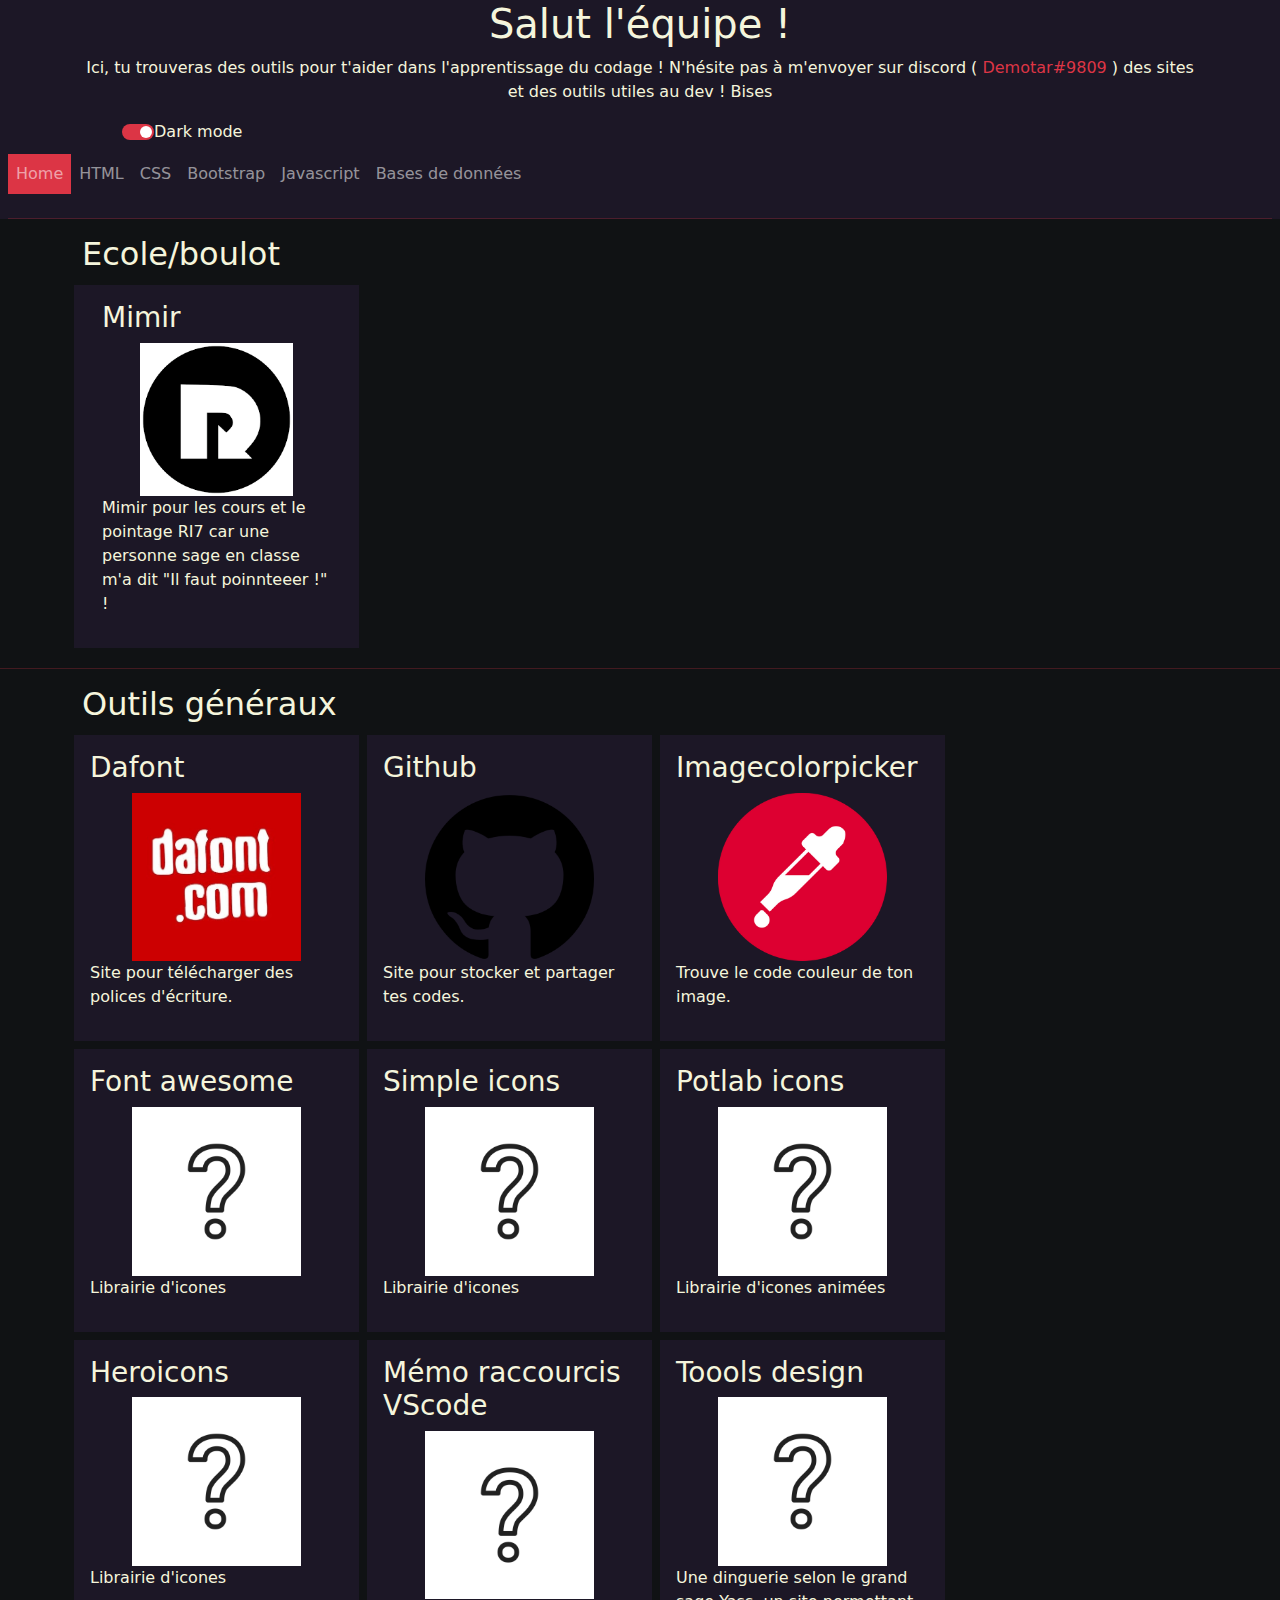
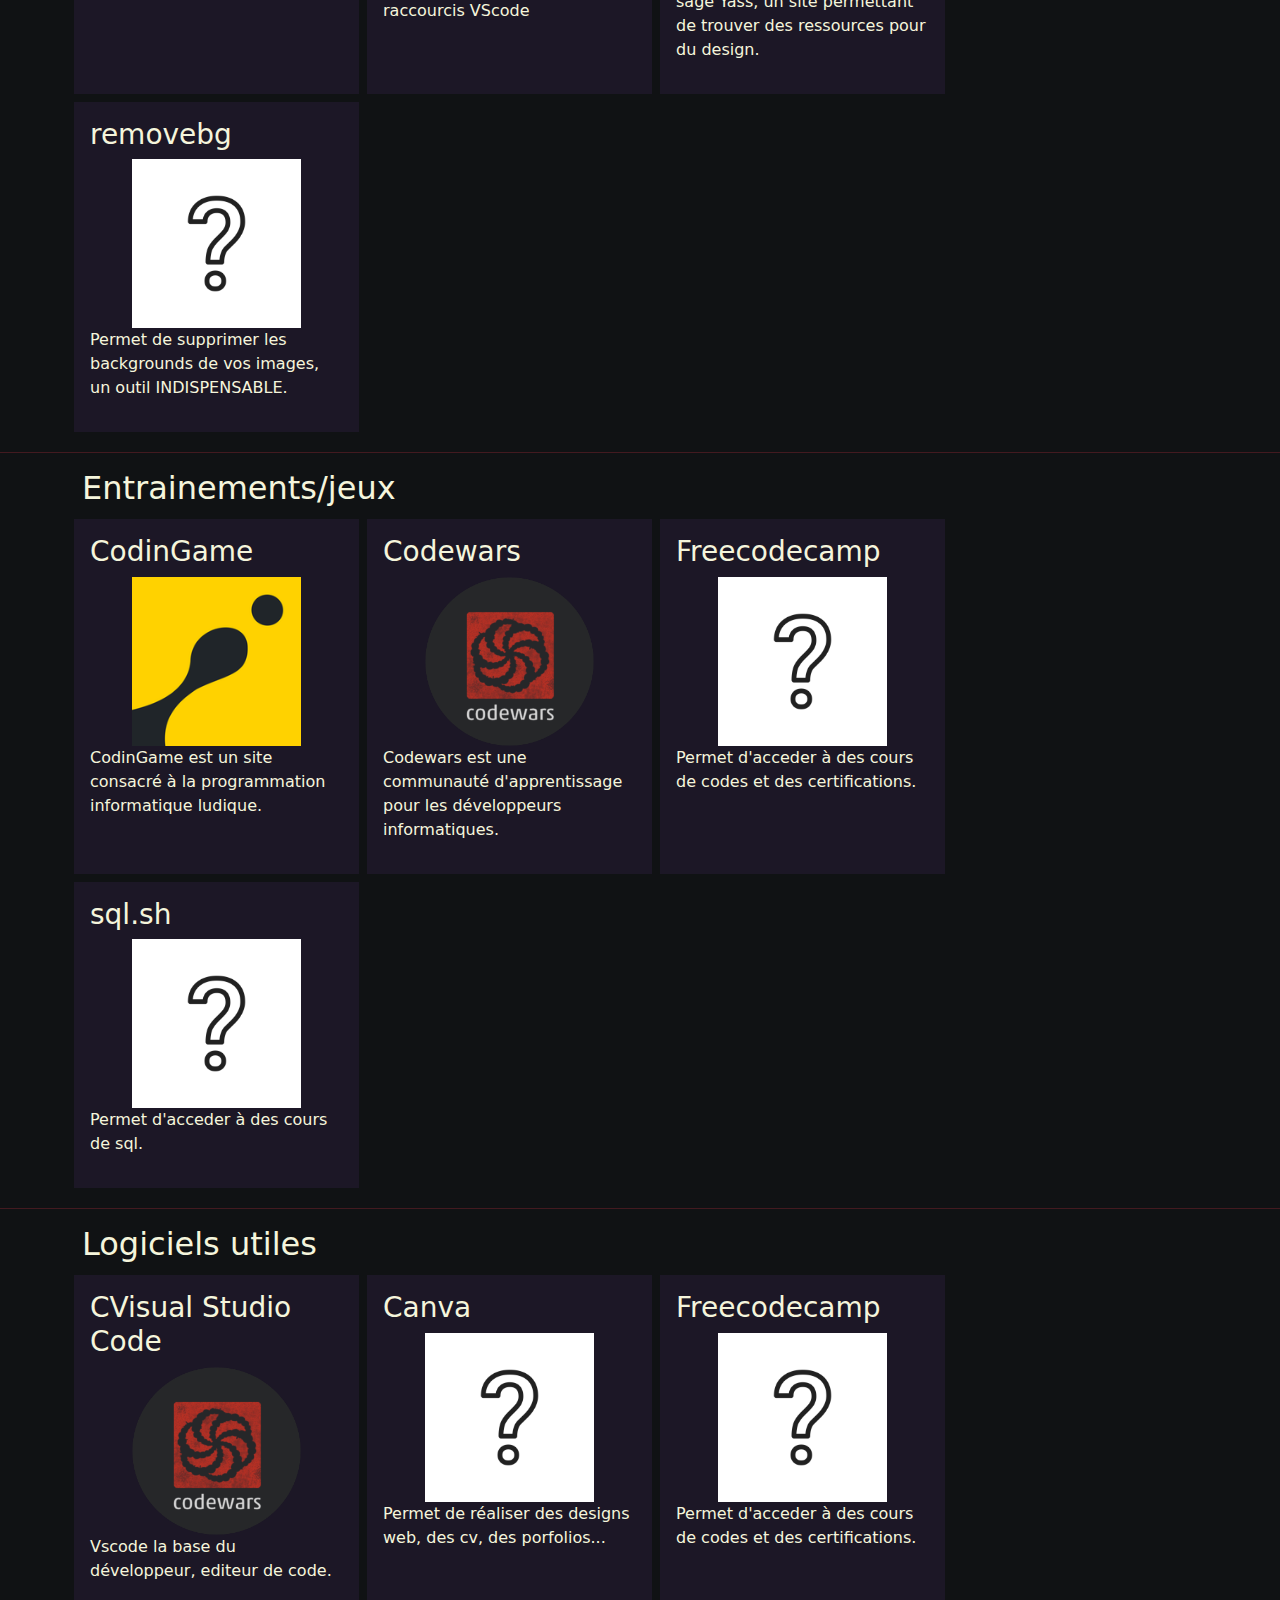
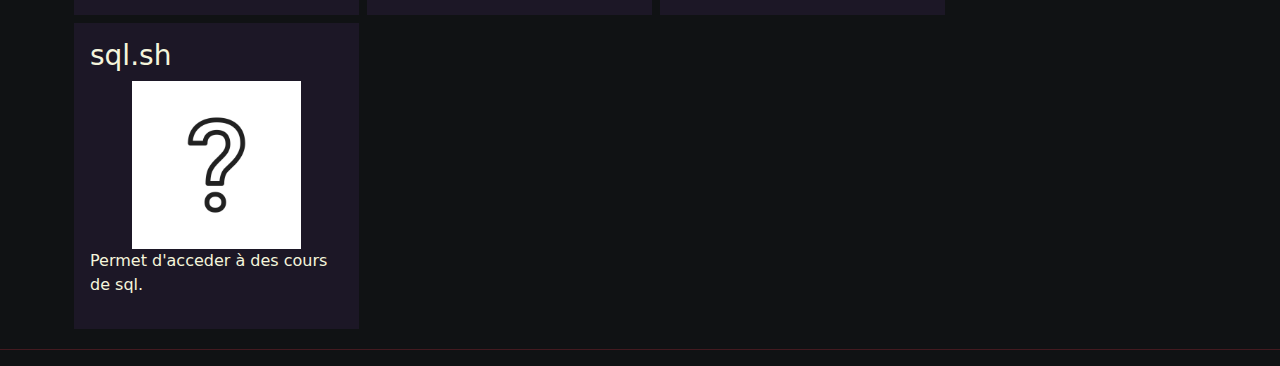
==== commit 828baeed: "Update index.html" ====
--- a/index.html
+++ b/index.html
@@ -6,7 +6,7 @@
     <meta http-equiv="X-UA-Compatible" content="IE=edge">
     <meta name="viewport" content="width=device-width, initial-scale=1.0">
     <title>Outils de dev</title>
-    <link rel="stylesheet" href="/assets/css/style.css">
+    <link rel="stylesheet" href="assets/css/style.css">
     <link rel="stylesheet" href="https://cdn.jsdelivr.net/npm/bootstrap@5.2.2/dist/css/bootstrap.min.css
     ">
 </head>
@@ -26,8 +26,8 @@
                     discord (<span class="text-danger"> Demotar#9809 </span>) des sites et des outils utiles au dev !
                     Bises</p>
             </div>
-            <div class="form-check form-switch d-flex justify-content-center">
-                <input class="form-check-input" type="checkbox" role="switch" id="flexSwitchCheckDefault"
+            <div class="form-check form-switch">
+                <input class="form-check-input mx-auto" type="checkbox" role="switch" id="flexSwitchCheckDefault"
                     onclick="myFunction()" checked>
                 <label class="form-check-label" for="flexSwitchCheckDefault">Dark mode</label>
             </div>
@@ -46,19 +46,19 @@
                         <a class="nav-link" href="#">Home</a>
                     </li>
                     <li class="nav-item">
-                        <a class="nav-link" href="/assets/pages/html.html">HTML</a>
-                    </li>
-                    <li class="nav-item">
-                        <a class="nav-link" href="/assets/pages/CSS.html">CSS</a>
-                    </li>
-                    <li class="nav-item">
-                        <a class="nav-link" href="/assets/pages/Bootstrap.html">Bootstrap</a>
-                    </li>
-                    <li class="nav-item">
-                        <a class="nav-link" href="/assets/pages/JS.html">Javascript</a>
-                    </li>
-                    <li class="nav-item">
-                        <a class="nav-link" href="/assets/pages/JS.html">Bases de données</a>
+                        <a class="nav-link" href="assets/pages/html.html">HTML</a>
+                    </li>
+                    <li class="nav-item">
+                        <a class="nav-link" href="assets/pages/CSS.html">CSS</a>
+                    </li>
+                    <li class="nav-item">
+                        <a class="nav-link" href="assets/pages/Bootstrap.html">Bootstrap</a>
+                    </li>
+                    <li class="nav-item">
+                        <a class="nav-link" href="assets/pages/JS.html">Javascript</a>
+                    </li>
+                    <li class="nav-item">
+                        <a class="nav-link" href="assets/pages/JS.html">Bases de données</a>
                     </li>
                 </ul>
             </div>
@@ -74,7 +74,7 @@
                 <article class="particle row border-danger col-lg-3 col-md-4 col-sm-6 bg-color-1 m-1 p-3 light">
                     <h3>Mimir</h3>
                     <div class="text-center"><a href="https://mimir.ri7.fr/login" target="_blank"><img
-                                class="border-dark col-8" src="/assets/image/ri7.png" alt="logo ri7"></a></div>
+                                class="border-dark col-8" src="assets/image/ri7.png" alt="logo ri7"></a></div>
                     <p class="text-break">Mimir pour les cours et le pointage RI7 car une personne sage en classe m'a
                         dit "Il faut poinnteeer !" !</p>
                 </article>
@@ -89,47 +89,47 @@
                 <article class="particle border-danger col-lg-3 col-md-4 col-sm-6 bg-color-1 m-1 p-3 light">
                     <h3>Dafont</h3>
                     <div class="text-center"><a href="https://www.dafont.com/fr/" target="_blank"><img
-                                class="border-dark col-8" src="/assets/image/dafont.jpg" alt="logo dafont"></a></div>
+                                class="border-dark col-8" src="assets/image/dafont.jpg" alt="logo dafont"></a></div>
                     <p class="text-break">Site pour télécharger des polices d'écriture.</p>
                 </article>
                 <article class="particle border-danger col-lg-3 col-md-4 col-sm-6 bg-color-1 m-1 p-3 light">
                     <h3>Github</h3>
                     <div class="text-center"><a href="https://github.com" target="_blank"><img class="border-dark col-8"
-                                src="/assets/image/github.png" alt="logo github"></a></div>
+                                src="assets/image/github.png" alt="logo github"></a></div>
                     <p class="text-break">Site pour stocker et partager tes codes.</p>
                 </article>
                 <article class="particle border-danger col-lg-3 col-md-4 col-sm-6 bg-color-1 m-1 p-3 light">
                     <h3>Imagecolorpicker</h3>
                     <div class="text-center"><a href="https://imagecolorpicker.com" target="_blank"><img
-                                class="border-dark col-8" src="/assets/image/color.png"
+                                class="border-dark col-8" src="assets/image/color.png"
                                 alt="logo image colorpicker"></a></div>
                     <p class="text-break">Trouve le code couleur de ton image.</p>
                 </article>
                 <article class="particle border-danger col-lg-3 col-md-4 col-sm-6 bg-color-1 m-1 p-3 light">
                     <h3>Font awesome</h3>
                     <div class="text-center"><a href="https://fontawesome.com" target="_blank"><img
-                                class="border-dark col-8" src="/assets/image/undefined.jpg"
+                                class="border-dark col-8" src="assets/image/undefined.jpg"
                                 alt="logo image colorpicker"></a></div>
                     <p class="text-break">Librairie d'icones</p>
                 </article>
                 <article class="particle border-danger col-lg-3 col-md-4 col-sm-6 bg-color-1 m-1 p-3 light">
                     <h3>Simple icons</h3>
                     <div class="text-center"><a href="https://simpleicons.org" target="_blank"><img
-                                class="border-dark col-8" src="/assets/image/undefined.jpg"
+                                class="border-dark col-8" src="assets/image/undefined.jpg"
                                 alt="logo image colorpicker"></a></div>
                     <p class="text-break">Librairie d'icones</p>
                 </article>
                 <article class="particle border-danger col-lg-3 col-md-4 col-sm-6 bg-color-1 m-1 p-3 light">
                     <h3>Potlab icons</h3>
                     <div class="text-center"><a href="https://potlabicons.com" target="_blank"><img
-                                class="border-dark col-8" src="/assets/image/undefined.jpg"
+                                class="border-dark col-8" src="assets/image/undefined.jpg"
                                 alt="logo image colorpicker"></a></div>
                     <p class="text-break">Librairie d'icones animées</p>
                 </article>
                 <article class="particle border-danger col-lg-3 col-md-4 col-sm-6 bg-color-1 m-1 p-3 light">
                     <h3>Heroicons</h3>
                     <div class="text-center"><a href="https://heroicons.com" target="_blank"><img
-                                class="border-dark col-8" src="/assets/image/undefined.jpg"
+                                class="border-dark col-8" src="assets/image/undefined.jpg"
                                 alt="logo image colorpicker"></a></div>
                     <p class="text-break">Librairie d'icones</p>
                 </article>
@@ -137,14 +137,14 @@
                     <h3>Mémo raccourcis VScode</h3>
                     <div class="text-center"><a
                             href="https://code.visualstudio.com/assets/docs/getstarted/tips-and-tricks/KeyboardReferenceSheet.png"
-                            target="_blank"><img class="border-dark col-8" src="/assets/image/undefined.jpg"
+                            target="_blank"><img class="border-dark col-8" src="assets/image/undefined.jpg"
                                 alt="logo image colorpicker"></a></div>
                     <p class="text-break">raccourcis VScode</p>
                 </article>
                 <article class="particle border-danger col-lg-3 col-md-4 col-sm-6 bg-color-1 m-1 p-3 light">
                     <h3>Toools design</h3>
                     <div class="text-center"><a href="https://www.toools.design" target="_blank"><img
-                                class="border-dark col-8" src="/assets/image/undefined.jpg"
+                                class="border-dark col-8" src="assets/image/undefined.jpg"
                                 alt="logo image colorpicker"></a></div>
                     <p class="text-break">Une dinguerie selon le grand sage Yass, un site permettant de trouver des
                         ressources pour du design.</p>
@@ -152,7 +152,7 @@
                 <article class="particle border-danger col-lg-3 col-md-4 col-sm-6 bg-color-1 m-1 p-3 light">
                 <h3>removebg</h3>
                 <div class="text-center"><a href="https://www.remove.bg/fr" target="_blank"><img
-                            class="border-dark col-8" src="/assets/image/undefined.jpg" alt="logo image colorpicker"></a>
+                            class="border-dark col-8" src="assets/image/undefined.jpg" alt="logo image colorpicker"></a>
                 </div>
                 <p class="text-break">Permet de supprimer les backgrounds de vos images, un outil INDISPENSABLE.</p>
                 </article>
@@ -168,14 +168,14 @@
                 <article class="particle border-danger col-lg-3 col-md-4 col-sm-6 bg-color-1 m-1 p-3 light">
                     <h3>CodinGame</h3>
                     <div class="text-center"><a href="https://www.codingame.com" target="_blank"><img
-                                class="border-dark col-8" src="/assets/image/Codingame_Blob_500_500.png"
+                                class="border-dark col-8" src="assets/image/Codingame_Blob_500_500.png"
                                 alt="logo codingame"></a></div>
                     <p class="text-break">CodinGame est un site consacré à la programmation informatique ludique.</p>
                 </article>
                 <article class="particle border-danger col-lg-3 col-md-4 col-sm-6 bg-color-1 m-1 p-3 light">
                     <h3>Codewars</h3>
                     <div class="text-center"><a href="https://www.codewars.com" target="_blank"><img
-                                class="border-dark col-8" src="/assets/image/codewars.png" alt="logo code wars"></a>
+                                class="border-dark col-8" src="assets/image/codewars.png" alt="logo code wars"></a>
                     </div>
                     <p class="text-break">Codewars est une communauté d'apprentissage pour les développeurs
                         informatiques.</p>
@@ -183,14 +183,14 @@
                 <article class="particle border-danger col-lg-3 col-md-4 col-sm-6 bg-color-1 m-1 p-3 light">
                     <h3>Freecodecamp</h3>
                     <div class="text-center"><a href="https://www.freecodecamp.org/learn/" target="_blank"><img
-                                class="border-dark col-8" src="/assets/image/undefined.jpg"
+                                class="border-dark col-8" src="assets/image/undefined.jpg"
                                 alt="logo codingame"></a></div>
                     <p class="text-break">Permet d'acceder à des cours de codes et des certifications.</p>
                 </article>
                 <article class="particle border-danger col-lg-3 col-md-4 col-sm-6 bg-color-1 m-1 p-3 light">
                     <h3>sql.sh</h3>
                     <div class="text-center"><a href="https://sql.sh" target="_blank"><img class="border-dark col-8"
-                                src="/assets/image/undefined.jpg" alt="logo codingame"></a></div>
+                                src="assets/image/undefined.jpg" alt="logo codingame"></a></div>
                     <p class="text-break">Permet d'acceder à des cours de sql.</p>
                 </article>
             </div>
@@ -203,14 +203,14 @@
                 <article class="particle border-danger col-lg-3 col-md-4 col-sm-6 bg-color-1 m-1 p-3 light">
                     <h3>CVisual Studio Code</h3>
                     <div class="text-center"><a href="https://code.visualstudio.com" target="_blank"><img
-                                class="border-dark col-8" src="/assets/image/codewars.png" alt="logo code wars"></a>
+                                class="border-dark col-8" src="assets/image/codewars.png" alt="logo code wars"></a>
                     </div>
                     <p class="text-break">Vscode la base du développeur, editeur de code.</p>
                 </article>
                 <article class="particle border-danger col-lg-3 col-md-4 col-sm-6 bg-color-1 m-1 p-3 light">
                     <h3>Canva</h3>
                     <div class="text-center"><a href="https://www.canva.com" target="_blank"><img
-                                class="border-dark col-8" src="/assets/image/undefined.jpg"
+                                class="border-dark col-8" src="assets/image/undefined.jpg"
                                 alt="logo codingame"></a></div>
                     <p class="text-break">Permet de réaliser des designs web, des cv, des porfolios...</p>
                 </article>
@@ -218,14 +218,14 @@
                 <article class="particle border-danger col-lg-3 col-md-4 col-sm-6 bg-color-1 m-1 p-3 light">
                     <h3>Freecodecamp</h3>
                     <div class="text-center"><a href="https://www.freecodecamp.org/learn/" target="_blank"><img
-                                class="border-dark col-8" src="/assets/image/undefined.jpg"
+                                class="border-dark col-8" src="assets/image/undefined.jpg"
                                 alt="logo codingame"></a></div>
                     <p class="text-break">Permet d'acceder à des cours de codes et des certifications.</p>
                 </article>
                 <article class="particle border-danger col-lg-3 col-md-4 col-sm-6 bg-color-1 m-1 p-3 light">
                     <h3>sql.sh</h3>
                     <div class="text-center"><a href="https://sql.sh" target="_blank"><img class="border-dark col-8"
-                                src="/assets/image/undefined.jpg" alt="logo codingame"></a></div>
+                                src="assets/image/undefined.jpg" alt="logo codingame"></a></div>
                     <p class="text-break">Permet d'acceder à des cours de sql.</p>
                 </article>
             </div>
@@ -233,8 +233,8 @@
         <hr class="border-danger">
     </main>
     <script src="https://cdn.jsdelivr.net/npm/bootstrap@5.2.2/dist/js/bootstrap.bundle.min.js"></script>
-    <script src="/assets/script/script.js"></script>
+    <script src="assets/script/script.js"></script>
 
 </body>
 
-</html>+</html>
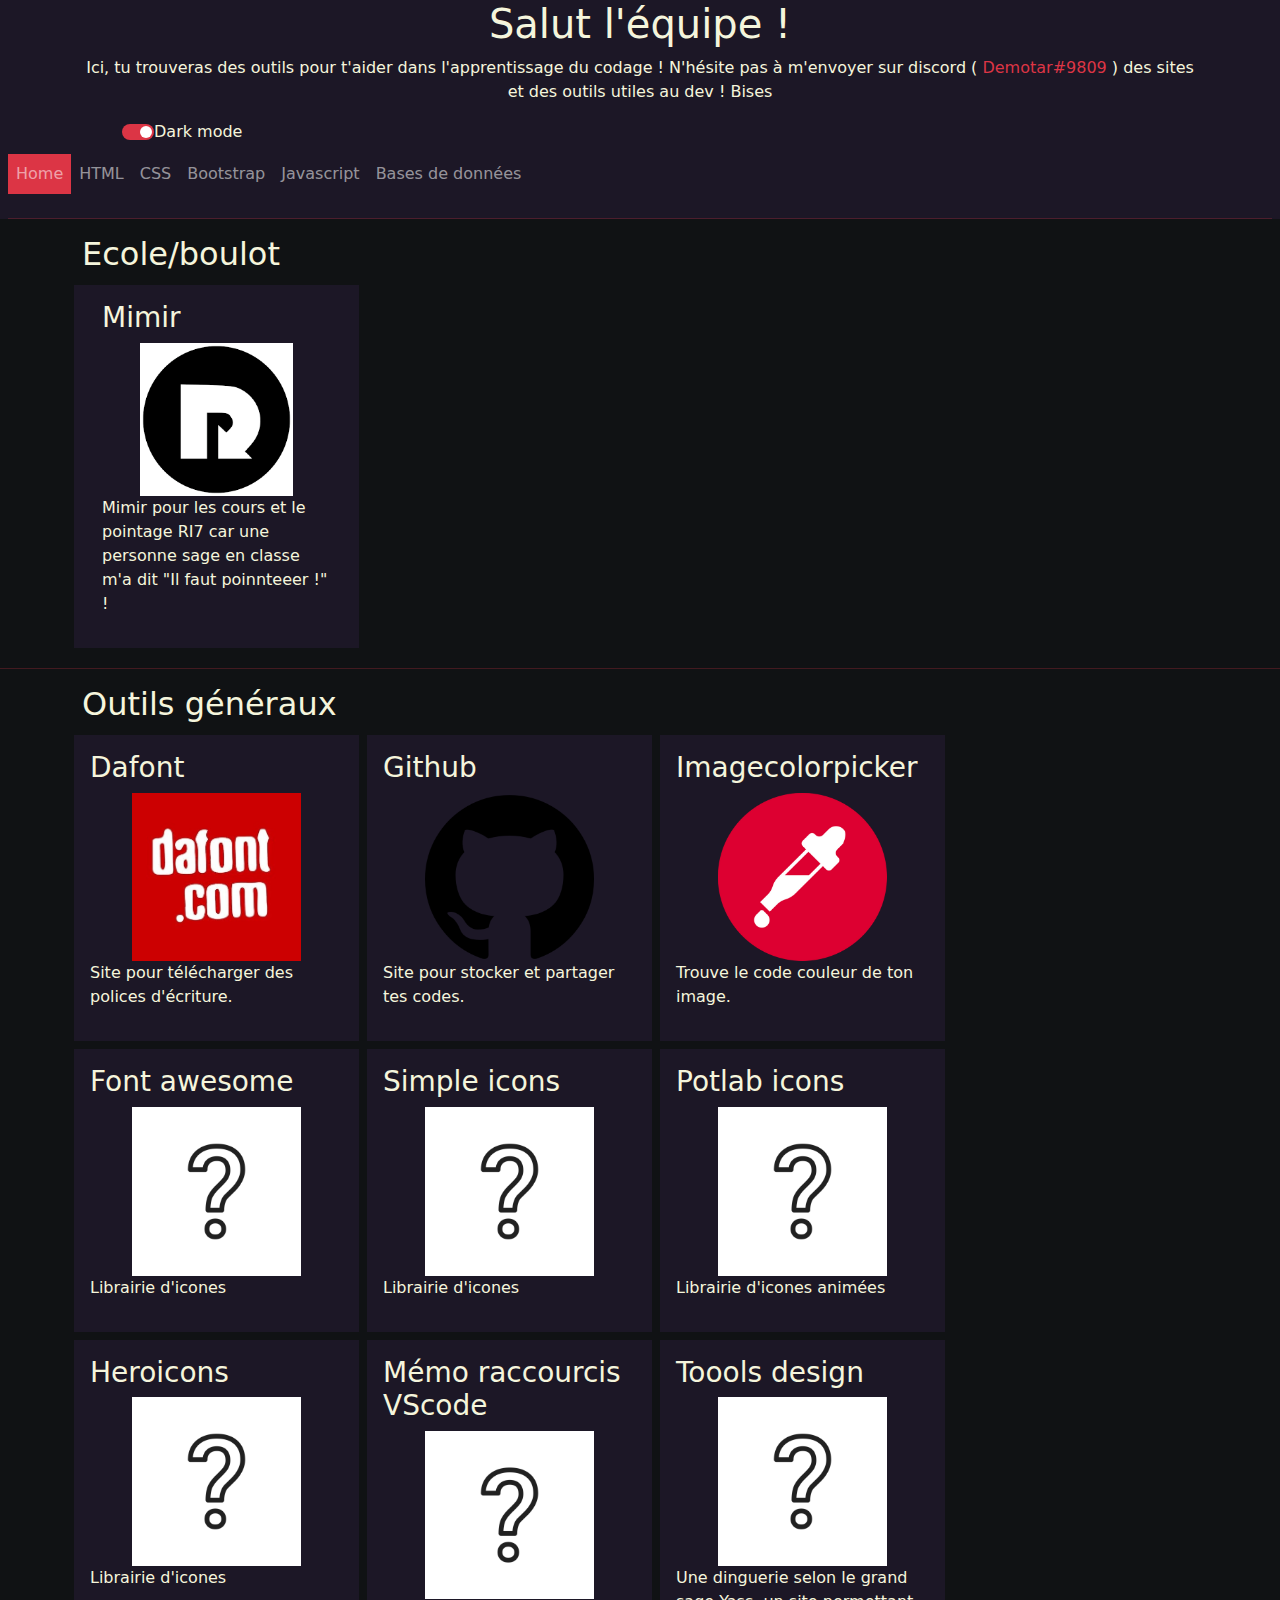
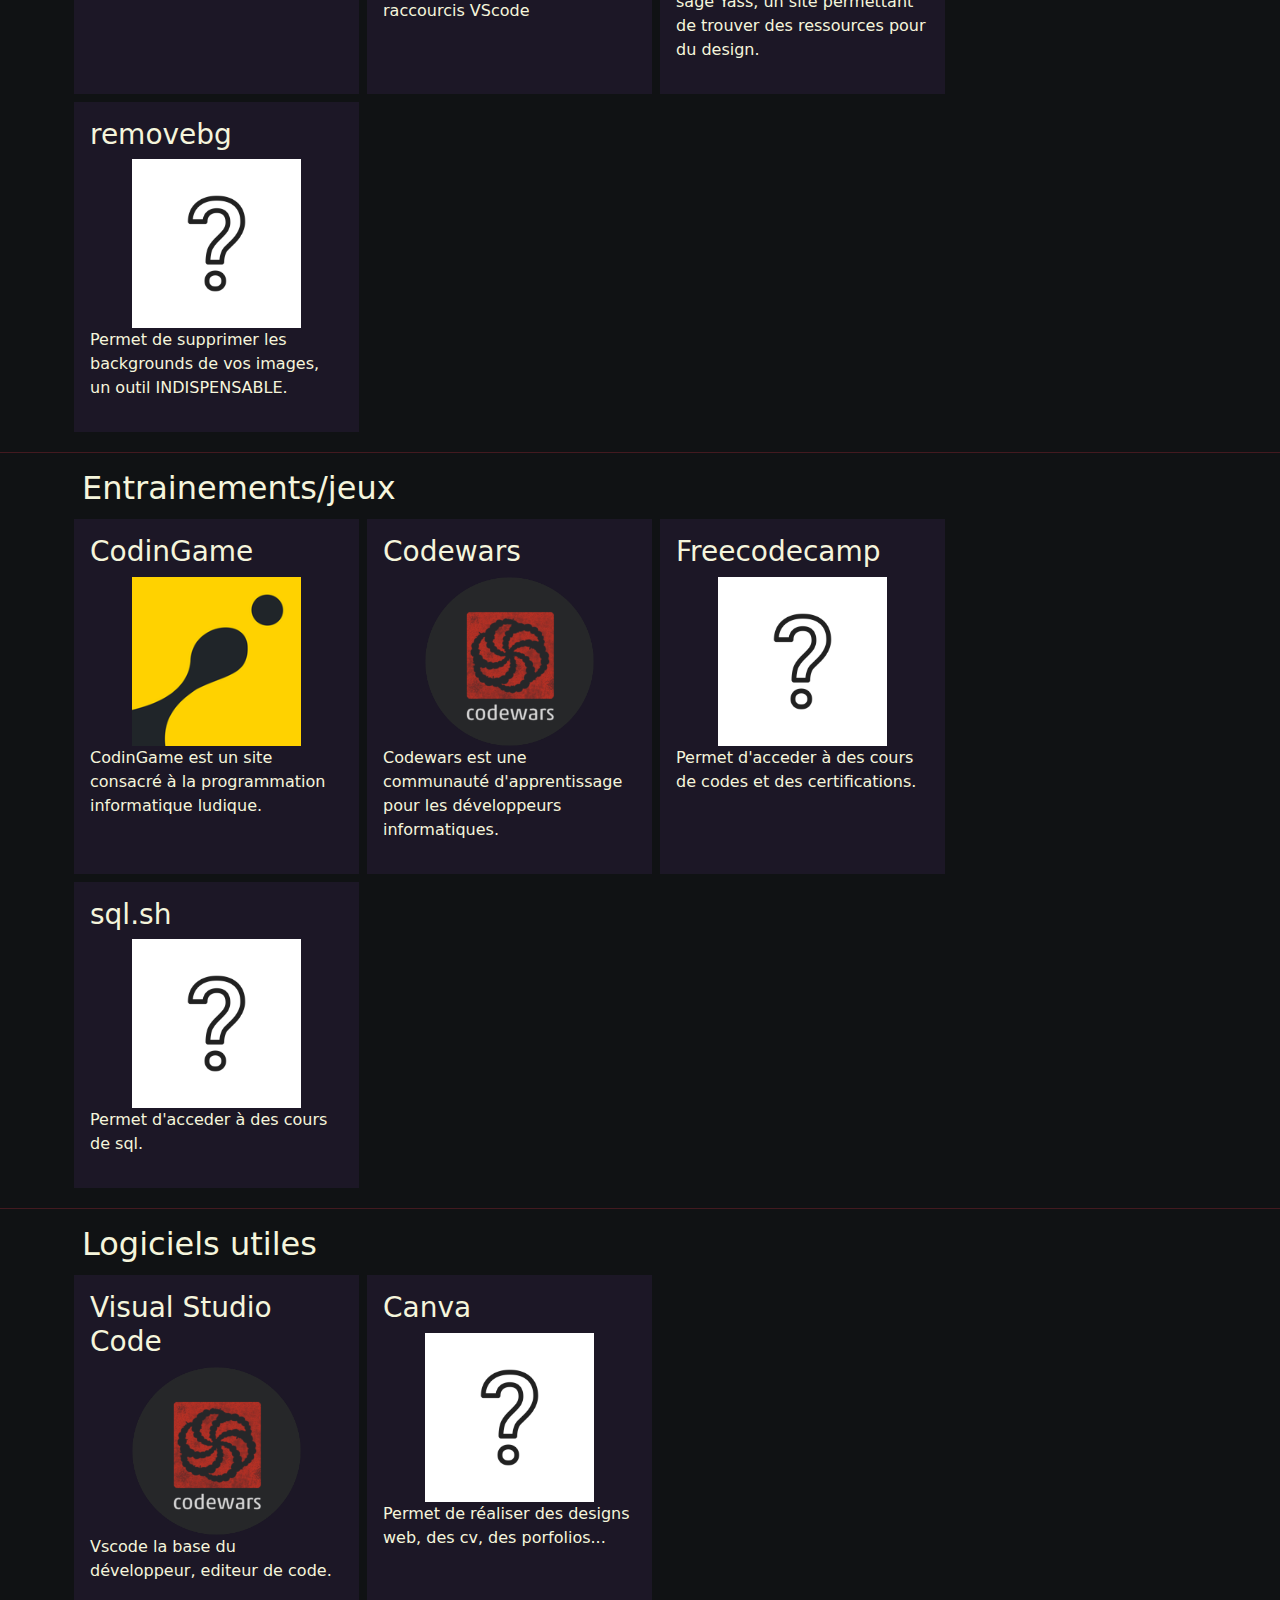
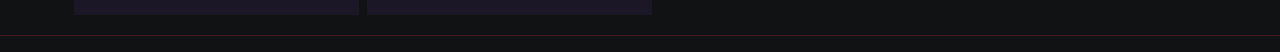
==== commit 1cc15ad0: "Update index.html" ====
--- a/index.html
+++ b/index.html
@@ -201,7 +201,7 @@
             <h2>Logiciels utiles</h2>
             <div class="d-flex row">
                 <article class="particle border-danger col-lg-3 col-md-4 col-sm-6 bg-color-1 m-1 p-3 light">
-                    <h3>CVisual Studio Code</h3>
+                    <h3>Visual Studio Code</h3>
                     <div class="text-center"><a href="https://code.visualstudio.com" target="_blank"><img
                                 class="border-dark col-8" src="assets/image/codewars.png" alt="logo code wars"></a>
                     </div>
@@ -214,20 +214,6 @@
                                 alt="logo codingame"></a></div>
                     <p class="text-break">Permet de réaliser des designs web, des cv, des porfolios...</p>
                 </article>
-
-                <article class="particle border-danger col-lg-3 col-md-4 col-sm-6 bg-color-1 m-1 p-3 light">
-                    <h3>Freecodecamp</h3>
-                    <div class="text-center"><a href="https://www.freecodecamp.org/learn/" target="_blank"><img
-                                class="border-dark col-8" src="assets/image/undefined.jpg"
-                                alt="logo codingame"></a></div>
-                    <p class="text-break">Permet d'acceder à des cours de codes et des certifications.</p>
-                </article>
-                <article class="particle border-danger col-lg-3 col-md-4 col-sm-6 bg-color-1 m-1 p-3 light">
-                    <h3>sql.sh</h3>
-                    <div class="text-center"><a href="https://sql.sh" target="_blank"><img class="border-dark col-8"
-                                src="assets/image/undefined.jpg" alt="logo codingame"></a></div>
-                    <p class="text-break">Permet d'acceder à des cours de sql.</p>
-                </article>
             </div>
         </section>
         <hr class="border-danger">
